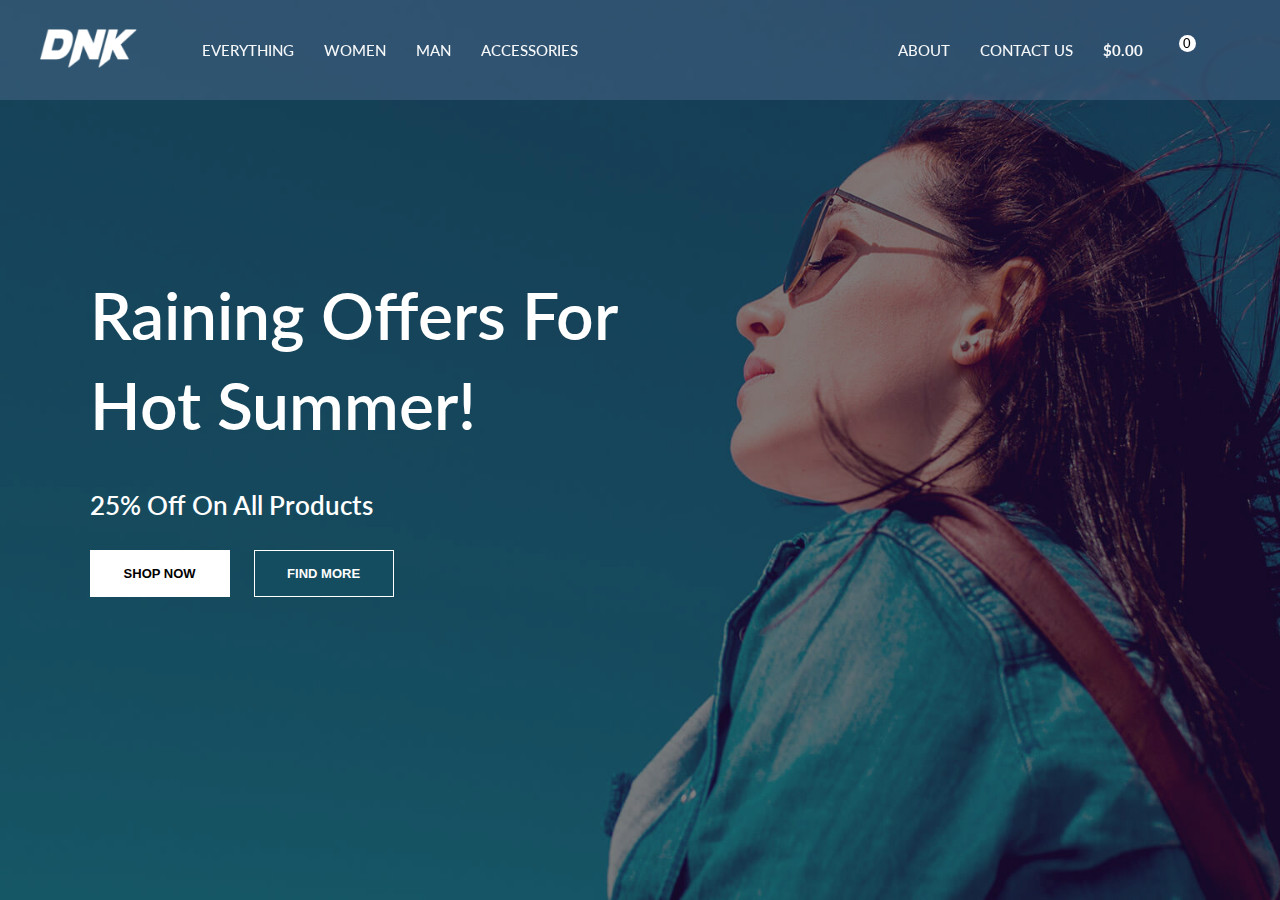
==== index.html @ 8abc7232 "add" ====
<!DOCTYPE html>
<html lang="en">
<head>
    <head>
        <meta charset="UTF-8">
        <meta name="viewport" content="width=device-width, initial-scale=1.0">
        <meta name="description" content="A Few Words About
        Our Team Nam nec tellus a odio tincidunt auctor a ornare odio. Sed non mauris vitae erat consequat auctor eu in elit. Class aptent taciti sociosqu ad litora torquent per conubia nostra.">
        <meta name="keywords" content="menubar, nab-var blur, toggle animation, responsive">
        <meta name="author" content="sumit sarkar">
    
        <!-- font awesome cdn  -->
        <link rel="stylesheet" href="https://cdnjs.cloudflare.com/ajax/libs/font-awesome/6.5.2/css/all.min.css" integrity="sha512-SnH5WK+bZxgPHs44uWIX+LLJAJ9/2PkPKZ5QiAj6Ta86w+fsb2TkcmfRyVX3pBnMFcV7oQPJkl9QevSCWr3W6A==" crossorigin="anonymous" referrerpolicy="no-referrer" />
        <!-- favicon section  -->
        <link rel="shortcut icon" href="https://workmatejob.com/images/avatars/avatar_901168716077495851.jpg" type="image/x-icon">
        <!-- this is Css section  -->
        <link rel="stylesheet" href="style.css">
        <link rel="stylesheet" href="responsive.css">
        <!-- this is google font section  -->
        <link rel="preconnect" href="https://fonts.googleapis.com">
        <link rel="preconnect" href="https://fonts.gstatic.com" crossorigin>
        <link href="https://fonts.googleapis.com/css2?family=Lato:ital,wght@0,100;0,300;0,400;0,700;0,900;1,100;1,300;1,400;1,700;1,900&display=swap" rel="stylesheet">
        
    
        <title>E-commerce website for DNK </title>
    </head>
</head>
<body>
    <!-- ---==============header=================---  -->
     <header>
        <div class="head">
            <div class="logo">
                <a href="#"><img src="image/logo1-free-img-140x47 (2).png" alt=""></a>
            </div>
            <nav>
                <div class="left">
                    <a href="everything.html" >everything</a>
                    <a href="women.html">women</a>
                    <a href="man.html">man</a>
                    <a href="access.html">accessories</a>
                </div>
                <div class="right">
                    <a href="about.html">about</a>
                    <a href="contant.html">contact us</a>
                    <a href="#"><span>$0.00</span></a>
                    <a href="#" class="up"><i class="fa-solid fa-bag-shopping"></i></a>
                    <a href="#"><i class="fa-solid fa-user"></i></a>
                </div>
            </nav>
            <!-- <div class="menu-icon">
                <a href="#" class="menu"><i class="fa-solid fa-bars"></i></a>
                <a href="#" class="cross"><i class="fa-solid fa-xmark"></i></a>
            </div>
            <div class="mobile nav">
                <ul>
                    <li><a href="everything.html">everything</a></li>
                    <li><a href="women.html">women</a></li>
                    <li><a href="man.html">man</a></li>
                    <li><a href="access.html">accessories</a></li>
                    <li><a href="about.html">about</a></li>
                    <li><a href="contant.html">contact us</a></li>
                </ul>
                <div class="user">
                    <a href="#"><i class="fa-solid fa-user"></i></a>
                    <a href="#"><i class="fa-solid fa-bag-shopping"></i></a>
                </div>
            </div> -->
        </div>
        <section>
            <div class="bg-color "></div>
            <div class="content container">
                <h1>Raining Offers For Hot Summer!</h1>
                <h3>25% Off On All Products</h3>
                <div class="buttons">
                    <button><a href="#" id="btn-1">shop now</a></button>
                    <button><a href="everything.html" id="btn-2">find more</a></button>
                </div>
            </div>
        </section>
     </header>
    <!-- ----=======================main====================----  -->
     <main>
        
     </main>

    <!-- ---==================footer=================------  -->
     <footer>

     </footer>
    
</body>
</html>
---- style.css ----
/* -----------========custom css ===========--------  */
*{
    padding: 0;
    margin: 0;
    box-sizing: border-box;
    list-style: none;
    text-decoration: none;
    transition:  ease-in-out;
}
:root{

    /*color */
    ---white-color: #ffffff;
    ---nav-color: #f5f7f9;
    ---black-color: #000000;
    ---header-text-color: #000000a6;
    ---text-color:#333333;

    ---blue:#1e73be;
    ---green:#81D742;
    ---orange: #CE592F;
    ---deep-orange: #AA7627;
    --purple: #CE25E8;
   
    /* font  */
   
    --font-h1: 66px;
    ---font-h2: 42px;
    --font-h3: 26px;
    --font-h4:20px;
    --font-h5: 18px;
    
    --font-a:14px;
    ---font-15: 15px;
    ---font-p: 16px;
    --font-13: 13px;
    --footer-font-nav:22px;
    /* more fontsize  */
    
    
    
}
*:before, 
*:after {
    box-sizing: border-box;
}
img{
    max-width: 100%;
    height: auto;
    
}
a{
    cursor: pointer;
}

html{
    scroll-behavior: smooth;
    width: 100%;
    height: 100%;
}
body{
    font-family: "Lato", sans-serif;
    width: 100%;
    height: auto;
}
/* ------============main css ==============------  */
.container{
    width: 100%;
    padding: 0 7%;
}

/* ----------------header start here---------------------  */
header{
    width: 100%;
    height: auto;
    
}

.head{
    width: 100%;
    background-color: #a8b6e62c;
    margin:  0 auto;
    padding: 1.8rem 2.5rem;
    display: flex;
    align-items: center;
    position: absolute;
    z-index: 1; 
    backdrop-filter: blur(2px);
}
.head .logo img{
    width: 130px;
    height: auto; 
}
nav{
    display: flex;
    justify-content: space-between;
    align-items: center;
    width: 100%;
    margin:  0 auto;
    padding: 0 2rem;
}
nav .left a, 
nav .right a{
    color: var(---nav-color);
    text-transform: uppercase;
    font-size: var(---font-15);
    font-weight: 500;
    margin: 0 13px;
    transition: 0.3s ease;

}
nav a:hover{
    color: #ffffffad;
}
nav .right a span{
    font-weight: 700;
}
nav .right .up::before{
    content: '0';
    position: absolute;
    width: 17px;
    height: 17px;
    top: 35px;
    margin-left: 10px;
    border-radius: 50%;
    padding-left: 4px;
    background-color:#fff;
    color: #000;
    font-size: 13px;
    
}
.bg-color{
    background: url(image/home-new-bg-free-img.jpg) ;
    background-position: center;
    background-repeat: no-repeat;
    background-size: cover;
    background-attachment: fixed;
    position: relative;
    height: 100vh;
    display: flex;
    flex-direction: column;
    justify-content: center;
    
}
.bg-color::after{
    content: '';
    position: absolute;
    width: 100%;
    height: 100%;
    top: 0;
    left: 0;
    background-color: rgba(0,0,0,0.5);
}
.content {
   position: absolute;
   top: 30%;
}
.content h1{
    font-size: var(--font-h1);
    color: #ffff;
    font-weight: 600;
    line-height: 90px;
    width: 600px;
    margin-bottom: 30px;
}
.content h3{
    font-size: var(--font-h3);
    line-height: 50px;
    font-weight: 600;
    color: #fff;
    margin-bottom: 20px;
}
button{
    border: none;
    background-color: transparent;
}

button a{
    cursor: pointer;
    padding: 15px 28px;
    display: inline-block;
    width: 140px;
    color: #000;
    text-transform: uppercase;
    font-size: var(--font-13);
    font-weight: 600;
    outline: none;
    background-color: #154D60;
    border: 1px solid #fff;
    transition: 0.4s;
    
}
#btn-1, #btn-2:hover{
    background-color: #fff;
    color: #000;
    
}
#btn-1:hover{
    background-color: #000;
    color: #fff;
    border: 1px solid  #154D60;
}
#btn-2{
    color: #fff;
    margin-left: 20px;
}
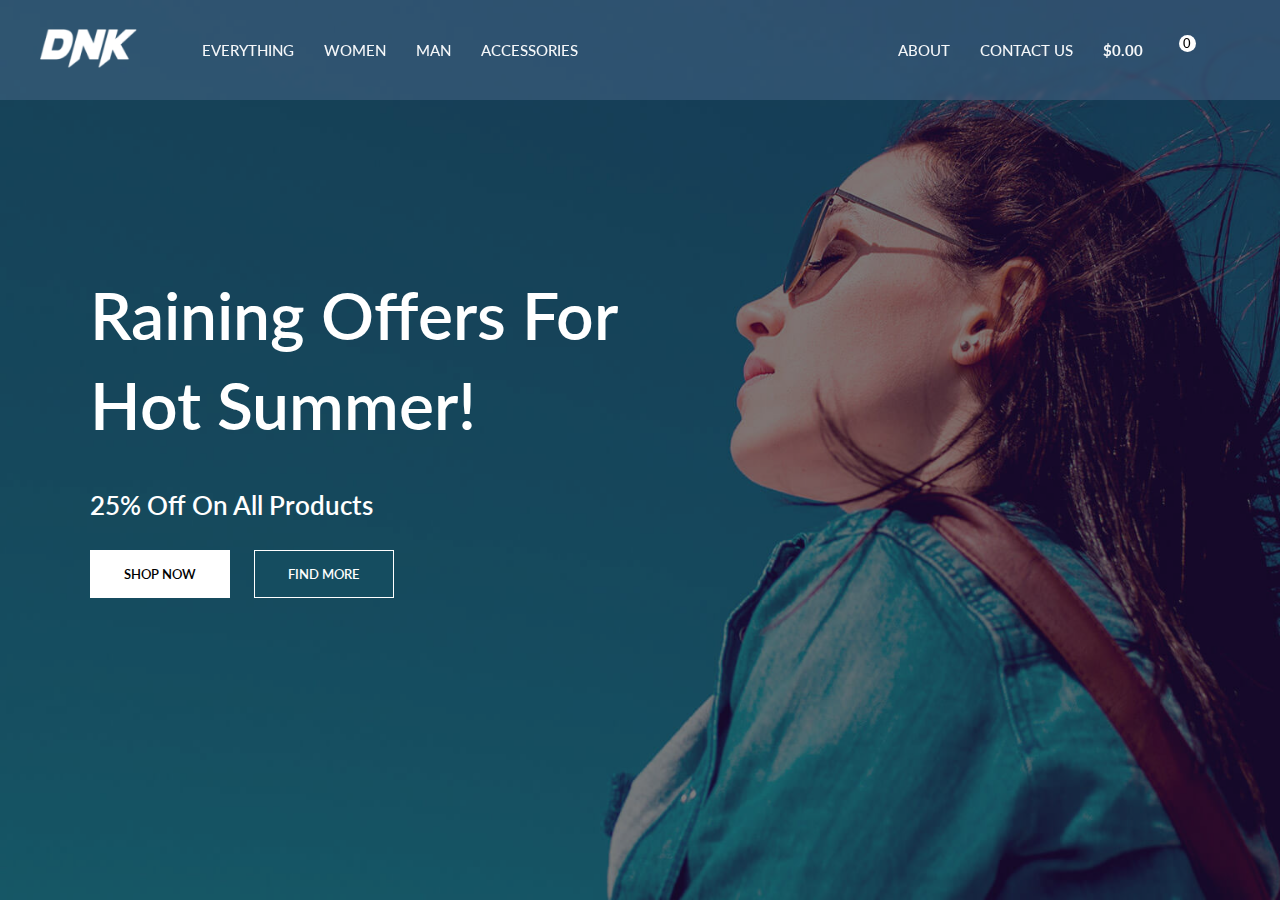
==== commit 194cfc41: "add" ====
--- a/index.html
+++ b/index.html
@@ -47,12 +47,11 @@
                     <a href="#"><i class="fa-solid fa-user"></i></a>
                 </div>
             </nav>
-            <!-- <div class="menu-icon">
-                <a href="#" class="menu"><i class="fa-solid fa-bars"></i></a>
-                <a href="#" class="cross"><i class="fa-solid fa-xmark"></i></a>
-            </div>
-            <div class="mobile nav">
+            
+            <div class="mobile nav" id="nav">
+                <a href="index.html" class="mobile-logo"><img src="image/logo1-free-img-140x47 (2).png" alt=""></a>
                 <ul>
+                    
                     <li><a href="everything.html">everything</a></li>
                     <li><a href="women.html">women</a></li>
                     <li><a href="man.html">man</a></li>
@@ -64,7 +63,12 @@
                     <a href="#"><i class="fa-solid fa-user"></i></a>
                     <a href="#"><i class="fa-solid fa-bag-shopping"></i></a>
                 </div>
-            </div> -->
+            </div>
+            
+        </div>
+        <div class="menu-icon" id="menu-icon">
+                <a href="#" class="open"><i class="fa-solid fa-bars"></i></a>
+                <a href="#" class="close"><i class="fa-solid fa-right-from-bracket"></i></a>
         </div>
         <section>
             <div class="bg-color "></div>
@@ -72,8 +76,8 @@
                 <h1>Raining Offers For Hot Summer!</h1>
                 <h3>25% Off On All Products</h3>
                 <div class="buttons">
-                    <button><a href="#" id="btn-1">shop now</a></button>
-                    <button><a href="everything.html" id="btn-2">find more</a></button>
+                    <a href="everything.html" id="btn-1">shop now</a>
+                    <a href="everything.html" id="btn-2">find more</a>
                 </div>
             </div>
         </section>
@@ -87,6 +91,6 @@
      <footer>
 
      </footer>
-    
+    <script src="script.js"></script>
 </body>
 </html>--- a/style.css
+++ b/style.css
@@ -109,7 +109,7 @@
     transition: 0.3s ease;
 
 }
-nav a:hover{
+nav a:hover, .mobile a:hover{
     color: #ffffffad;
 }
 nav .right a span{
@@ -170,15 +170,13 @@
     color: #fff;
     margin-bottom: 20px;
 }
-button{
-    border: none;
-    background-color: transparent;
-}
-
-button a{
+
+
+.buttons a{
     cursor: pointer;
     padding: 15px 28px;
     display: inline-block;
+    text-align: center;
     width: 140px;
     color: #000;
     text-transform: uppercase;
@@ -205,5 +203,115 @@
     margin-left: 20px;
 }
 
-
-
+.nav{
+    display: none;
+    text-align: center;
+    position: absolute;
+    top: -100vh;
+    left: 0;
+    right: 0;
+    background: linear-gradient(#0c373ff5 97.5%, #ffffffb9 2.5% );
+    backdrop-filter: blur(15px);
+    height: 90vh;
+    width: 100%;
+    border-radius: 0 0 30px 30px;
+}
+
+.mobile a{
+    color: #fff;
+    text-transform: capitalize;
+    font-size: var(--font-h3);
+    font-weight: 600;
+    padding: 10px;
+    margin: 10px 0;
+    display: block;
+    transition: all 0.5s;
+}
+.mobile .mobile-logo{
+    text-align: left;
+    width: 100px;
+    margin-top: 25px;
+
+}
+.menu-icon{
+    display: none;
+    transition: 0.4s;
+}
+.menu-icon i:hover{
+    font-size:19px ;
+}
+.menu-icon i{
+    font-size: 20px;
+    color: #fff;
+    cursor: pointer;
+    background-color: #154D60;
+    padding: 8px;
+    transition: 0.4s;
+    border-radius: 50%;
+    backdrop-filter: blur(5px);
+}
+
+.menu-icon .close{
+    display: none;
+    
+}
+
+.user{
+    display: flex;
+    justify-content: center;
+    gap: 30px;
+    
+   
+}
+.user a{
+    background-color: #aa762762;
+    border-radius: 50%;
+    padding: 10px 15px;
+    transition: 0.6s;
+    border: 1px solid transparent
+}
+
+
+.user a:hover{
+    background-color: #aa7627f3;
+    border: 2px solid #fff
+
+}
+@media (max-width:1080px){
+    nav{
+        display: none;
+    }
+    .nav{
+        display: flex;
+        flex-direction: column;
+        transition: all 0.5s;
+    }
+      li::after{
+        content: '';
+        position: absolute;
+        width: 0;
+        color:#fff;
+        top:10;
+        margin-left: -60px;
+        margin-top: -15px;
+        height: 2px;
+        transition: 0.6s;
+        border-radius: 50%;
+        background-color:  #f7f3edf3;
+    } 
+    li:hover::after{
+        width: 19%;
+    }
+    
+    .menu-icon{
+        display: block;
+        position: fixed;
+        z-index: 1;
+        right: 50px;
+        top: 30px;
+    }
+    
+}
+
+
+
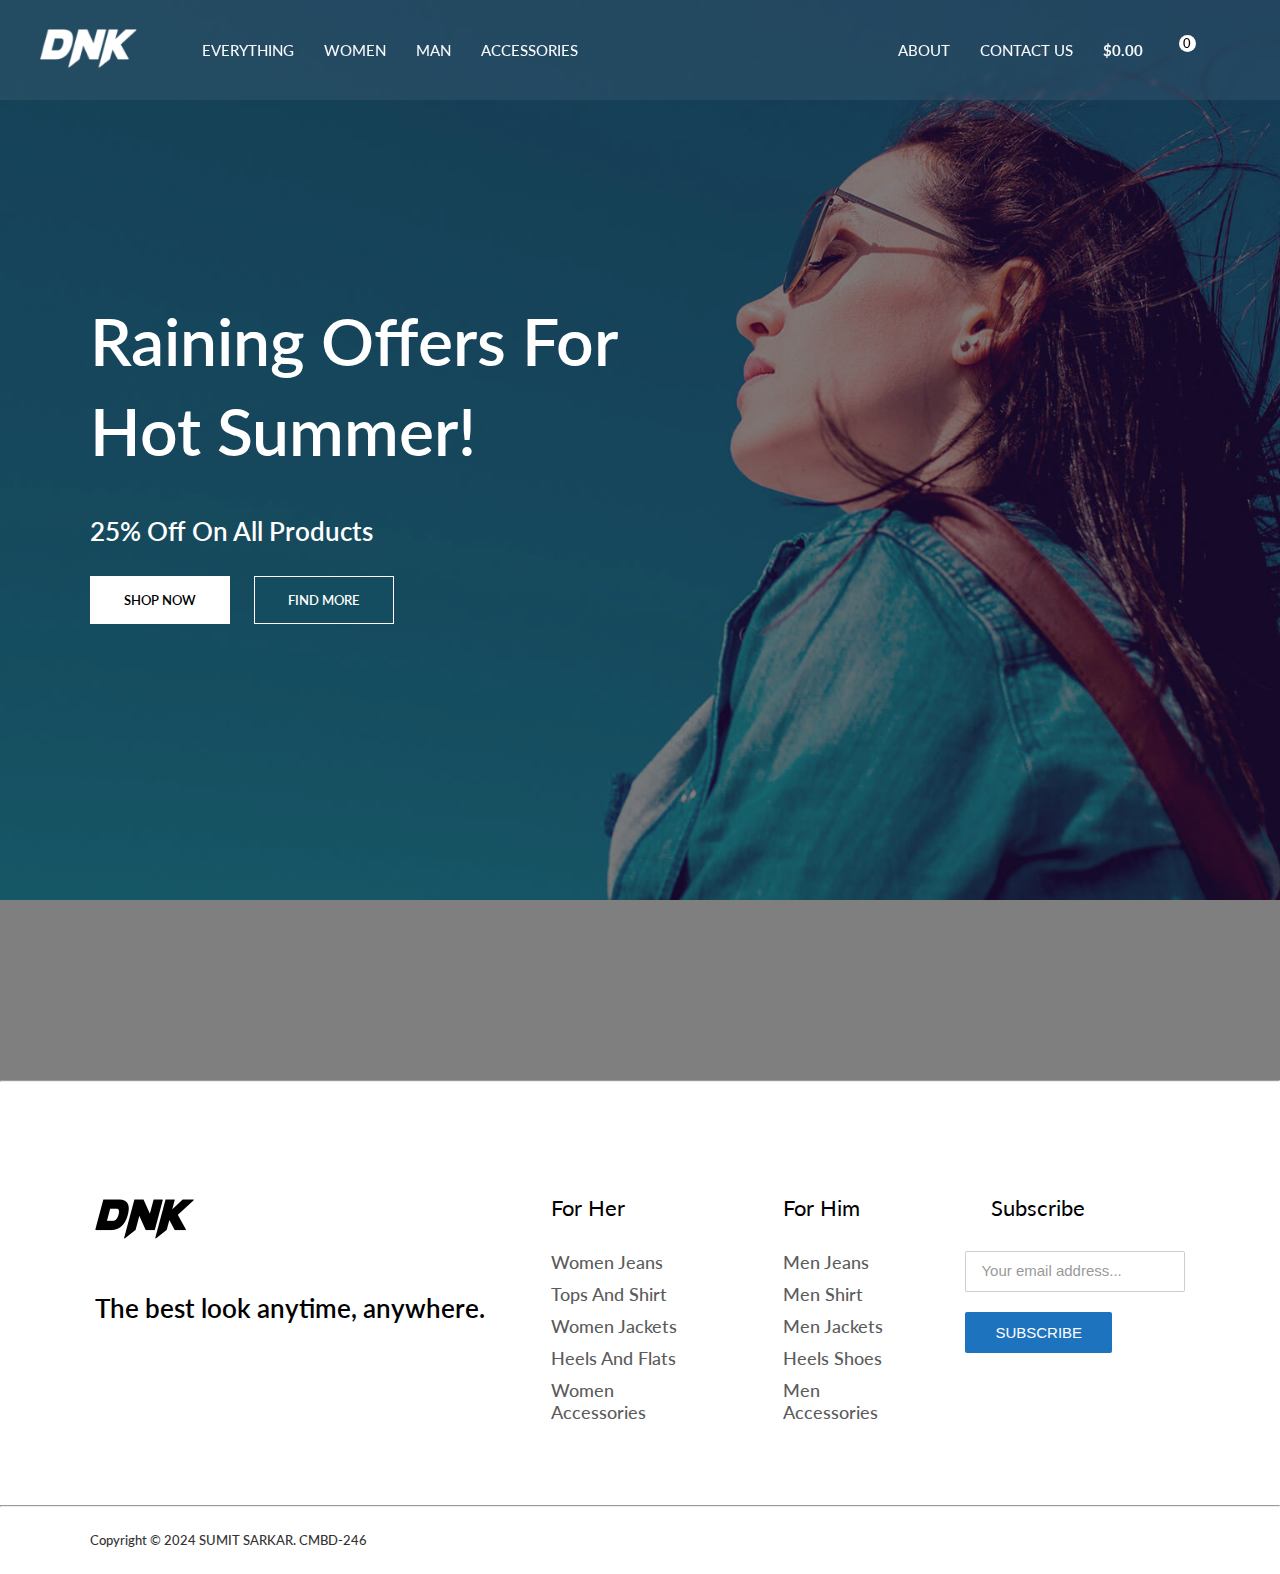
==== commit d33ddb6e: "add" ====
--- a/index.html
+++ b/index.html
@@ -84,11 +84,62 @@
      </header>
     <!-- ----=======================main====================----  -->
      <main>
-        
+        <!-- <a href=""><i class="fa-brands fa-google-play"></i></a> -->
      </main>
 
     <!-- ---==================footer=================------  -->
+     <hr>
      <footer>
+        <div class="footer-container container">
+            <div class="footer-card">
+                <img src="image/logo@2x-free-img-120x40 (5).png" alt="">
+                <h3>The best look anytime, anywhere.</h3>
+            </div>
+            <div class="footer-card">
+                <div class="footer-content-container">
+                    <div class="footer-content">
+                        <p class="font-txt">for her</p>
+                        <div class="footer-link">
+                            <a href="">women jeans</a>
+                            <a href="">tops and shirt</a>
+                            <a href="">women jackets</a>
+                            <a href="">heels and flats</a>
+                            <a href="">women accessories</a>
+                        </div>
+                    </div>
+                    <div class="footer-content">
+                        <p class="font-txt">for him</p>
+                        <div class="footer-link">
+                        <a href="">men jeans</a>
+                        <a href="">men shirt</a>
+                        <a href="">men jackets</a>
+                        <a href="">heels shoes</a>
+                        <a href="">men accessories</a>
+                        </div>
+                    </div>
+                </div>
+            </div>
+            <div class="footer-card">
+                <p class="font-txt">subscribe</p>
+                <div class="footer-input">
+                    
+                    <input type="email"  placeholder="Your email address...">
+                    <button>subscribe</button>
+                </div>
+            </div>
+
+        </div>
+        <hr>
+        <div class="copyright container">
+            <p>Copyright © 2024 SUMIT SARKAR. CMBD-246</p>
+            <div class="social">
+                <a href="www.facebook.com"><i class="fa-brands fa-facebook"></i></a>
+                <a href="www.instagram.com"><i class="fa-brands fa-instagram"></i></a>
+                <a href="www.twitter.com"><i class="fa-brands fa-x-twitter"></i></a>
+                <a href="www.gmail.com"><i class="fa-brands fa-google"></i></a>
+                <a href="www.youtube.com"><i class="fa-brands fa-youtube"></i></a>
+            </div>
+        </div>
 
      </footer>
     <script src="script.js"></script>
--- a/style.css
+++ b/style.css
@@ -66,7 +66,7 @@
 /* ------============main css ==============------  */
 .container{
     width: 100%;
-    padding: 0 7%;
+    padding: 2% 7%;
 }
 
 /* ----------------header start here---------------------  */
@@ -78,7 +78,7 @@
 
 .head{
     width: 100%;
-    background-color: #a8b6e62c;
+    background-color: #aab1c718;
     margin:  0 auto;
     padding: 1.8rem 2.5rem;
     display: flex;
@@ -136,7 +136,7 @@
     background-size: cover;
     background-attachment: fixed;
     position: relative;
-    height: 100vh;
+    height: 120vh;
     display: flex;
     flex-direction: column;
     justify-content: center;
@@ -203,6 +203,7 @@
     margin-left: 20px;
 }
 
+/* ----mobile menu-----  */
 .nav{
     display: none;
     text-align: center;
@@ -210,10 +211,11 @@
     top: -100vh;
     left: 0;
     right: 0;
-    background: linear-gradient(#0c373ff5 97.5%, #ffffffb9 2.5% );
+    background: linear-gradient(#0c373ff5  98.5%, #ffffff41 1.5% );
     backdrop-filter: blur(15px);
-    height: 90vh;
-    width: 100%;
+    height: 98vh;
+    width: 100%;
+    border-bottom: 1px solid rgb(27, 135, 197);
     border-radius: 0 0 30px 30px;
 }
 
@@ -231,6 +233,7 @@
     text-align: left;
     width: 100px;
     margin-top: 25px;
+    margin-left: 40px;
 
 }
 .menu-icon{
@@ -277,41 +280,150 @@
     border: 2px solid #fff
 
 }
-@media (max-width:1080px){
-    nav{
-        display: none;
-    }
-    .nav{
-        display: flex;
-        flex-direction: column;
-        transition: all 0.5s;
-    }
-      li::after{
-        content: '';
-        position: absolute;
-        width: 0;
-        color:#fff;
-        top:10;
-        margin-left: -60px;
-        margin-top: -15px;
-        height: 2px;
-        transition: 0.6s;
-        border-radius: 50%;
-        background-color:  #f7f3edf3;
-    } 
-    li:hover::after{
-        width: 19%;
-    }
-    
-    .menu-icon{
-        display: block;
-        position: fixed;
-        z-index: 1;
-        right: 50px;
-        top: 30px;
-    }
-    
-}
-
-
-
+/* ---==============header ends here ==============-------  */
+/* ---=============== footer start here =============--  */
+footer{
+    width: 100%;
+    height: auto;
+   
+}
+.footer-container{
+    display: flex;
+    justify-content: space-between;
+    align-items: flex-start;
+    width: 100%;
+    margin: 0 auto;
+    
+    gap: 20px;
+    margin: 4% 0;
+    
+}
+.footer-card {
+    max-width: 100%;
+    height: auto;
+    padding: 5px;
+    
+    flex-direction: row;
+    justify-content: flex-start;
+    align-items: start;
+     
+}
+.footer-card img{
+    margin-top: 35px;
+}
+.footer-card h3{
+    font-size: var(--font-h3);
+    margin-top: 50px;
+    font-weight: 600;
+    width: 400px;
+    color: var(---black-color);
+}
+.footer-card .footer-content-container{
+    display: flex;
+    justify-content: space-between;
+   
+    gap: 30px;
+}
+.footer-card .footer-content{
+    display: flex; 
+    flex-direction: column;
+}
+.font-txt{
+    font-size: var(--footer-font-nav);
+    text-transform: capitalize;
+    color: var(---black-color);
+    margin: 30px 26px;
+    text-align: left;
+}
+.footer-content .footer-link{
+    display: flex;
+    flex-direction: column;
+    text-align: left;
+    gap: 10px;
+    margin: 0 26px;
+}
+.footer-link a{
+    cursor: pointer;
+    text-transform: capitalize;
+    font-size: var(--font-h5);
+    font-weight: 500;
+    text-align: left;
+    color: var(---text-color);
+    opacity: 0.8;
+    transition: 0.4s;
+}
+.footer-link a:hover{
+    color: var(---blue);
+    opacity: 1;
+}
+.footer-card .footer-input{
+    display: flex;
+    flex-direction: column;
+    gap: 20px;
+    align-items: flex-start;
+}
+.footer-input input{
+    padding: 12px 15px;
+    width: 220px;
+    outline: none;
+    border: 1px solid #00000031;
+    border-radius: 2px;
+    
+}
+.footer-input input:focus{
+    border-color: #aa762770;
+}
+.footer-input input::placeholder{
+    color: var(---text-color);
+    opacity: 0.5;
+    font-size: var(---font-15);
+}
+button{
+    padding:12px 30px ;
+    text-transform: uppercase;
+    font-size: var(---font-15);
+    font-weight: 500;
+    background-color: #1e73be;
+    color: #fff;
+    cursor: pointer;
+    border: none;
+    outline: none;
+    border-radius: 2px;
+    transition: 0.4s ease;
+}
+button:hover{
+    background-color: #1583e4f5;
+}
+.copyright{
+    display: flex;
+    justify-content: space-between;
+    align-items: center;
+}
+.copyright p{
+    font-size: var(--font-13);
+    font-weight: 500;
+    color: var(---text-color);
+}
+.copyright .social{
+    display: flex;
+    flex-direction: row;
+    gap: 10px;
+}
+.social a{
+    display: block;
+    cursor: pointer;
+    padding: 5px;
+    
+}
+.social a i{
+    color: #000;
+    font-size: 18px;
+    transition: 0.4s;
+}
+.social a i:hover{
+    color: var(---blue);
+}
+
+
+
+
--- a/responsive.css
+++ b/responsive.css
@@ -0,0 +1,35 @@
+@media (max-width:1080px){
+    nav{
+        display: none;
+    }
+    .nav{
+        display: flex;
+        flex-direction: column;
+        transition: all 0.5s;
+    }
+      li::after{
+        content: '';
+        position: absolute;
+        width: 0;
+        color:#fff;
+        top:10;
+        margin-left: -60px;
+        margin-top: -15px;
+        height: 2px;
+        transition: 0.6s;
+        border-radius: 50%;
+        background-color:  #f7f3edf3;
+    } 
+    li:hover::after{
+        width: 19%;
+    }
+    
+    .menu-icon{
+        display: block;
+        position: fixed;
+        z-index: 1;
+        right: 50px;
+        top: 30px;
+    }
+    
+}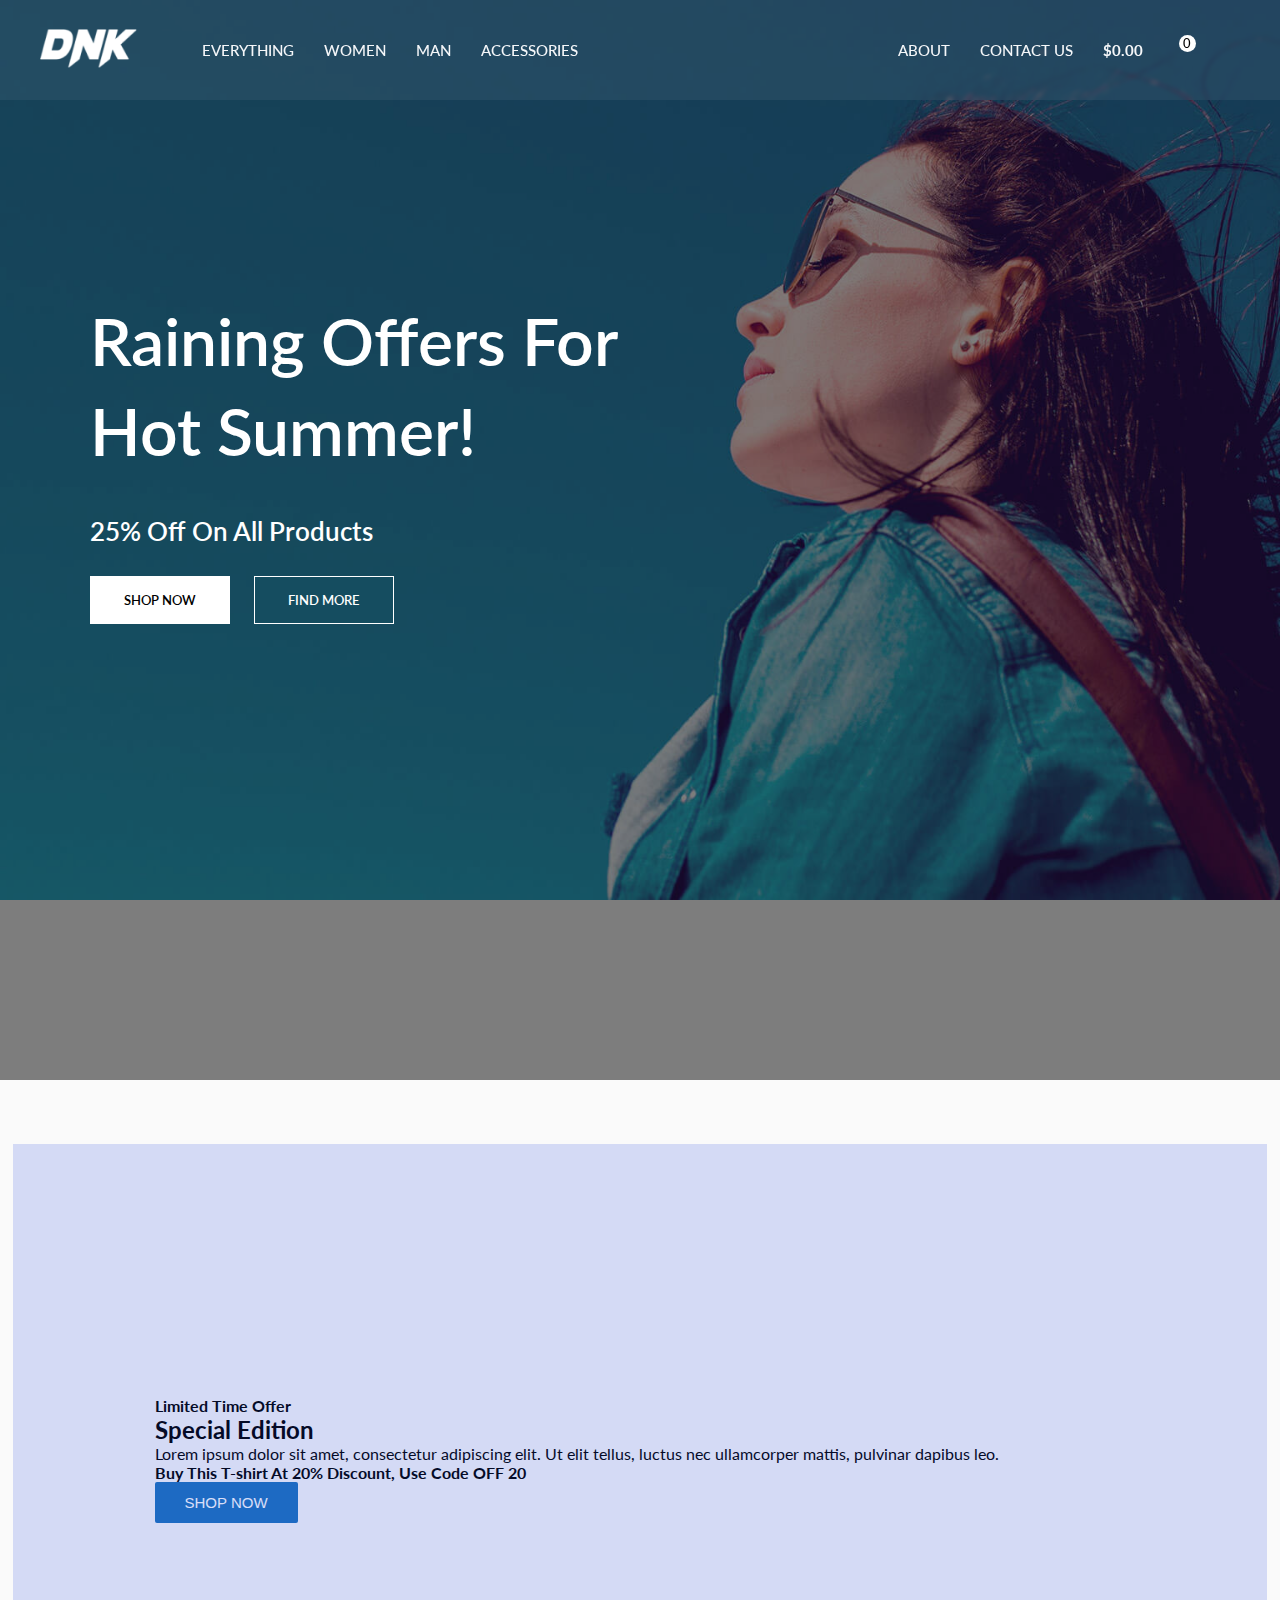
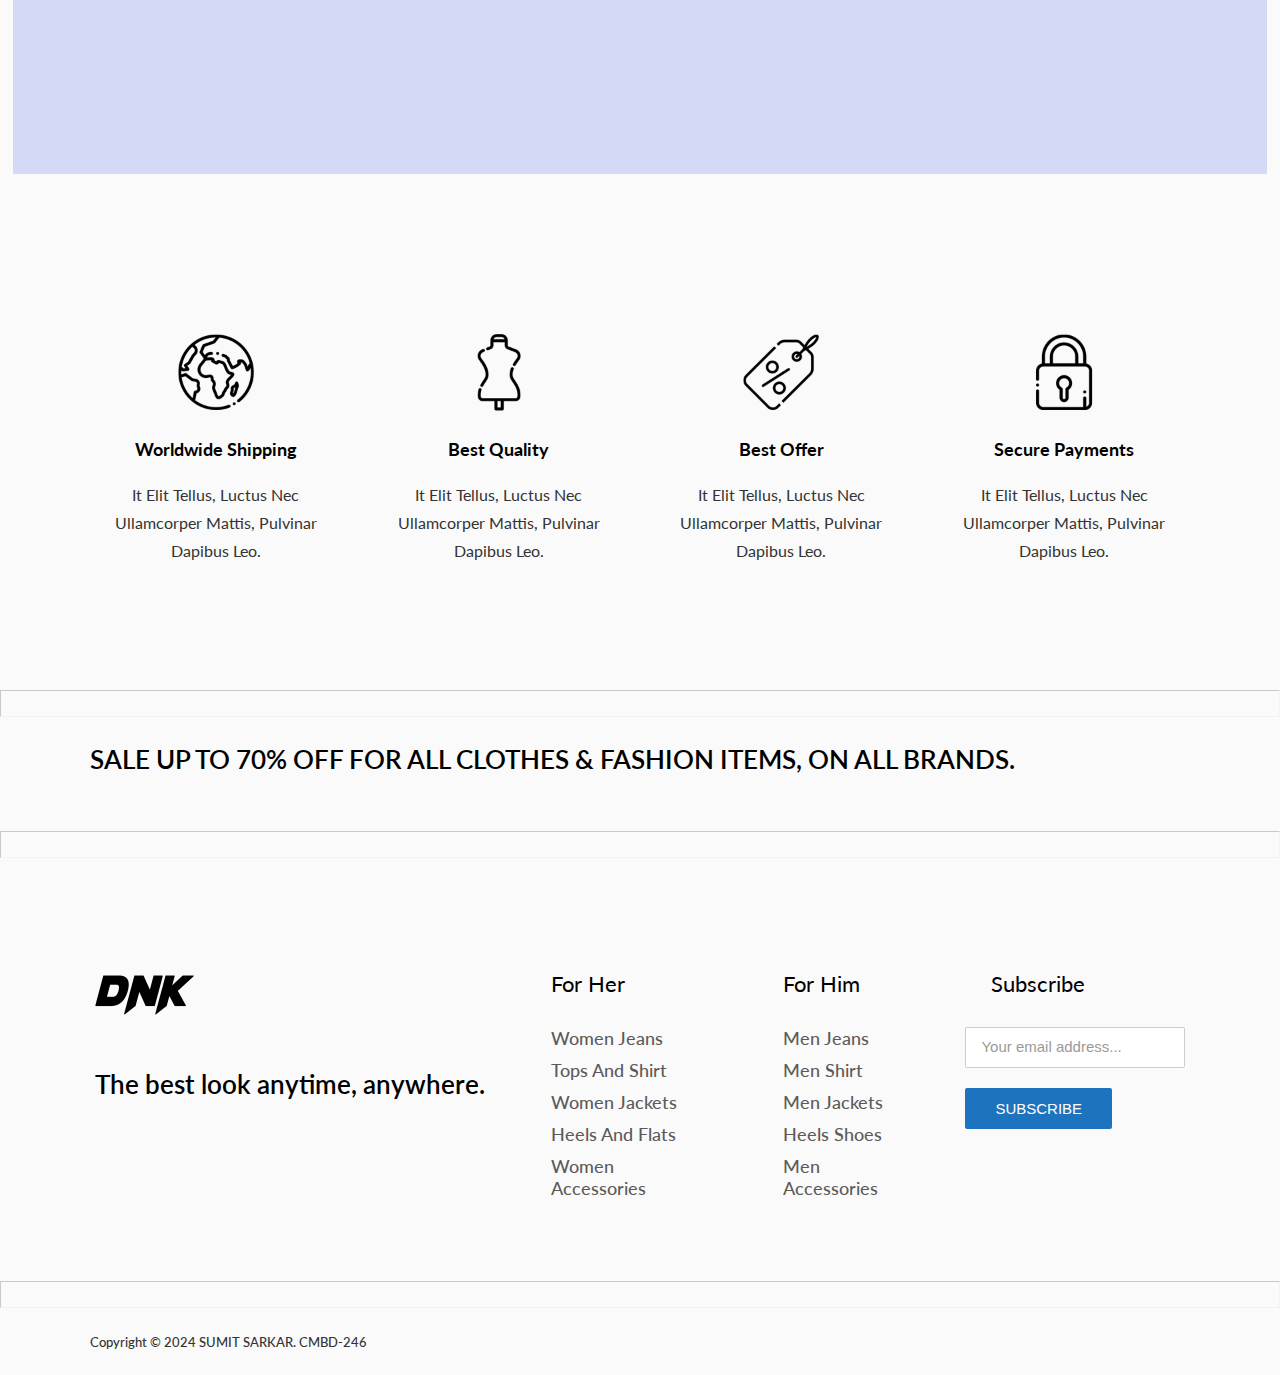
==== commit 7b6e0c9e: "50%" ====
--- a/index.html
+++ b/index.html
@@ -30,7 +30,7 @@
      <header>
         <div class="head">
             <div class="logo">
-                <a href="#"><img src="image/logo1-free-img-140x47 (2).png" alt=""></a>
+                <a href="index.html"><img src="image/logo1-free-img-140x47 (2).png" alt=""></a>
             </div>
             <nav>
                 <div class="left">
@@ -84,7 +84,53 @@
      </header>
     <!-- ----=======================main====================----  -->
      <main>
-        <!-- <a href=""><i class="fa-brands fa-google-play"></i></a> -->
+
+        <!-- ------special section----  -->
+        <section id="special">
+            <div class="special-bg">
+               <div class=" container">
+                <h4>Limited Time Offer</h4>
+                <h2>Special Edition</h2>
+                <p>Lorem ipsum dolor sit amet, consectetur adipiscing elit. Ut elit tellus, luctus nec ullamcorper mattis, pulvinar dapibus leo.</p>
+                <h4>Buy This T-shirt At 20% Discount, Use Code OFF 20</h4>
+                <button>shop now</button>
+               </div>
+
+            </div>
+         </section>
+         
+        <!-- -----connect sction----  -->
+        <section id="connect">
+            <div class="container" id="connect-container">
+                <div class="connect-card">
+                    <img src="image/globe-free-img.png" alt="">
+                    <h5>Worldwide Shipping</h5>
+                    <p>It elit tellus, luctus nec ullamcorper mattis, pulvinar dapibus leo.</p>
+                </div>
+                <div class="connect-card">
+                    <img src="image/quality-free-img (1).png" alt="">
+                    <h5>Best Quality</h5>
+                    <p>It elit tellus, luctus nec ullamcorper mattis, pulvinar dapibus leo.</p>
+                </div>
+                <div class="connect-card">
+                    <img src="image/tag-free-img.png" alt="">
+                    <h5>Best offer</h5>
+                    <p>It elit tellus, luctus nec ullamcorper mattis, pulvinar dapibus leo.</p>
+                </div>
+                <div class="connect-card">
+                    <img src="image/lock-free-img.png" alt="">
+                    <h5>Secure Payments</h5>
+                    <p>It elit tellus, luctus nec ullamcorper mattis, pulvinar dapibus leo.</p>
+                </div>
+
+            </div>
+        </section>
+
+       
+        <hr>
+        <div class=" container">
+            <a href="contant.html" class="tag">SALE UP TO 70% OFF FOR ALL CLOTHES & FASHION ITEMS, ON ALL BRANDS.</a>
+        </div>
      </main>
 
     <!-- ---==================footer=================------  -->
--- a/style.css
+++ b/style.css
@@ -7,6 +7,23 @@
     text-decoration: none;
     transition:  ease-in-out;
 }
+hr{
+    opacity: 0.5;
+    padding: 1% 0;
+}
+.tag{
+    font-size: var(--font-h3);
+    margin-bottom: 30px;
+    display: block;
+    font-weight: 600;
+    color: var(---black-color);
+    transition: 0.4s;
+}
+.tag:hover{
+    color: var(---blue);
+
+}
+
 :root{
 
     /*color */
@@ -62,12 +79,14 @@
     font-family: "Lato", sans-serif;
     width: 100%;
     height: auto;
+    background-color: #fafafa;
 }
 /* ------============main css ==============------  */
 .container{
     width: 100%;
     padding: 2% 7%;
 }
+
 
 /* ----------------header start here---------------------  */
 header{
@@ -129,6 +148,8 @@
     font-size: 13px;
     
 }
+
+/* index background image  */
 .bg-color{
     background: url(image/home-new-bg-free-img.jpg) ;
     background-position: center;
@@ -142,6 +163,8 @@
     justify-content: center;
     
 }
+
+
 .bg-color::after{
     content: '';
     position: absolute;
@@ -151,6 +174,7 @@
     left: 0;
     background-color: rgba(0,0,0,0.5);
 }
+
 .content {
    position: absolute;
    top: 30%;
@@ -170,6 +194,90 @@
     color: #fff;
     margin-bottom: 20px;
 }
+
+#special{
+    padding:5% 1% ;
+    
+}
+.special-bg{
+    background: url(image/banner-03.jpg) ;
+    background-position: center;
+    background-repeat: no-repeat;
+    background-size: cover;
+    background-attachment: fixed;
+    position: relative;
+    height: 70vh;
+    display: flex;
+    flex-direction: column;
+    justify-content: center;
+    padding: 5%;
+    border-radius: 5px;
+
+}
+.special-bg::after{
+    content: '';
+    position: absolute;
+    width: 100%;
+    height: 100%;
+    top: 0;
+    left: 0;
+    background-color: rgba(28, 64, 223, 0.171);
+}
+/* --- contact background image  */
+.contactbg{
+    background: url(image/banner-06.jpg) ;
+    background-position: center;
+    background-repeat: no-repeat;
+    background-size: cover;
+    background-attachment: fixed;
+    position: relative;
+    height: 70vh;
+    display: flex;
+    flex-direction: column;
+    justify-content: center;
+    
+
+}
+.contactbg::after, 
+.aboutbg::after{
+    content: '';
+    position: absolute;
+    width: 100%;
+    height: 100%;
+    top: 0;
+    left: 0;
+    background: linear-gradient(to bottom, rgba(0, 0, 255, 0.329), rgba(78, 5, 5, 0.26));
+    
+}
+.contactbg-content, 
+.aboutbg-content {
+    position: absolute;
+   top: 30%;
+   margin: 0 auto;
+}
+.contactbg-content h1, .aboutbg-content h1{
+    text-align: center;
+    font-size: var(--font-h1);
+    color: #fff;
+    font-weight: 600;
+    text-transform: capitalize;
+}
+/* ---- about background image---  */
+.aboutbg{
+    background: url(image/banner-04.jpg) ;
+    background-position: center;
+    background-repeat: no-repeat;
+    background-size: cover;
+    background-attachment: fixed;
+    position: relative;
+    height: 95vh;
+    display: flex;
+    flex-direction: column;
+    justify-content: center;
+
+}
+
+
 
 
 .buttons a{
@@ -378,7 +486,7 @@
     opacity: 0.5;
     font-size: var(---font-15);
 }
-button{
+button, .btn{
     padding:12px 30px ;
     text-transform: uppercase;
     font-size: var(---font-15);
@@ -390,8 +498,9 @@
     outline: none;
     border-radius: 2px;
     transition: 0.4s ease;
-}
-button:hover{
+    display: block;
+}
+button:hover, .btn:hover{
     background-color: #1583e4f5;
 }
 .copyright{
@@ -424,6 +533,348 @@
     color: var(---blue);
 }
 
-
-
-
+/* =========================== contact folder start here ===========================  */
+/* section queries  */
+#queries{
+    padding: 3% 0% ;
+    width: 100%;
+    margin: 0 auto;
+}
+.queries-body{
+    text-align: center;
+
+}
+.queries-body h5{
+    font-size: var(--font-h5);
+    font-weight: 600;
+    line-height: 45px;
+    color: var(---black-color);
+}
+.queries-body h2{
+    font-size: var(---font-h2);
+    font-weight: 600;
+    color: var(---black-color);
+    margin-bottom: 80px;
+}
+.queries-body h2::before{
+    content: '';
+    position: absolute;
+    width: 60px;
+    height: 2px;
+    border-radius: 50%;
+    background-color: #000;
+    margin-top: 60px;
+    margin-left: 150px;
+
+}
+.queries-container{
+    display: grid;
+    grid-template-columns: repeat(4, 1fr);
+    gap: 10px;
+    padding: 2% 0;
+}
+.queries-container .queries-card{
+    
+    padding: 20px 30px;
+    transition: 0.4s;
+    box-shadow: rgba(100, 100, 111, 0.2) 0px 7px 29px 0px;
+    border-radius: 5px;
+}
+.queries-container .queries-card:hover{
+    box-shadow: rgba(0, 0, 0, 0.16) 0px 10px 36px 0px, rgba(0, 0, 0, 0.06) 0px 0px 0px 1px;
+
+}
+.queries-card h3{
+    font-size: var(--font-h3);
+    text-transform: capitalize;
+    font-weight: 600;
+    line-height: 60px;
+}
+.queries-card p{
+    font-size: var(---font-p);
+    color: var(---text-color);
+    word-spacing: 2px;
+    line-height: 28px;
+    font-weight: 400;
+    margin-bottom: 10px;
+}
+.queries-card h5{
+    font-size: var(--font-h5);
+    font-weight: 800;
+    color: var(---blue);
+}
+/* section form box  */
+#form-container{
+    display: flex;
+    justify-content: space-between;
+    align-items: center;
+    margin: 3% 0 7%;
+    gap: 20px;
+   
+}
+.formbox-card{
+    width: 100%;
+    background-color:#fff8f8;
+    padding: 20px;
+}
+.formbox-card h6{
+    font-size: var(---font-15);
+    font-weight: 600;
+    color: var(---black-color);
+    line-height: 50px;
+}
+.formbox-card h2{
+    font-size: var(---font-h2);
+    font-weight: 700;
+    color: var(---black-color);
+    line-height: 50px;
+    margin-bottom: 35px; 
+}
+.formbox-card p{
+    font-size: var(---font-p);
+    font-weight: 400;
+    line-height: 25px;
+    text-align: left;
+    width: 95%;
+}
+#form{
+    display: flex;
+    flex-direction: column;
+    min-width: 90%;
+    margin:  0 auto;
+    gap: 15px;
+}
+#form input, textarea{
+    padding: 15px;
+    outline: none;
+    resize: none;
+    
+}
+#form input:focus, textarea:focus{
+    border-color: rgba(129, 108, 108, 0.308);
+}
+#form input::placeholder, textarea::placeholder{
+    text-transform: capitalize;
+    font-size: var(--font-h5);
+
+}
+/* =========================== about us folder start here ===========================  */
+#about-hero{
+    padding: 1% 0 5%;
+    width: 100%;
+    margin: 0 auto;
+}
+#about-hero-container{
+    display: flex;
+    flex-direction: row;
+    justify-content: space-between;
+    align-items: center;
+    gap: 20px;  
+}
+#about-hero-container img{
+    width: 50%;
+}
+#about-hero-container .about-hero-content{
+    width: 50%;
+    margin-right: 50px;
+}
+.about-hero-content h2::before{
+    content: '';
+    position: absolute;
+    width: 80px;
+    height: 4px;
+    border-radius: 5%;
+    background-color: var(---blue);
+    margin-top: -30px;
+    margin-left: 0px;
+}
+.about-hero-content h2{
+    font-size: var(---font-h2);
+    font-weight: 600;
+    color: var(---black-color);
+    line-height: 35px;
+    margin: 8% 0;
+
+}
+.about-hero-content p{
+    font-size: var(---font-p);
+    color: var(---header-text-color);
+    font-weight: 400;
+    line-height: 28px;
+}
+/* ----- team section----  */
+#team{
+    padding: 2% 0;
+    width: 100%;
+    margin: auto;
+}
+#team-container{
+    text-align: center;
+    max-width: 750px;
+    margin: 0 auto;
+    padding: 5% 0;
+}
+#team-container .h4{
+    font-size: var(--font-h4);
+    font-weight: 500;
+    color: var(---black-color);
+    line-height: 30px;
+    margin-bottom: 20px;
+}
+#team-container .h4::before{
+    content: '';
+    position: absolute;
+    width: 70px;
+    height: 4px;
+    border-radius: 50px;
+    background-color: var(---blue);
+    margin-top: -30px;
+    margin-left: 50px;
+}
+#team-container h2{
+    font-size: var(---font-h2);
+    font-weight: 600;
+    line-height: 35px;
+    margin-bottom: 30px;
+    color: var(---black-color);
+}
+#team-container p{
+    font-size: var(---font-p);
+    font-weight: 400;
+    color: var(---header-text-color);
+    line-height: 30px;
+    margin-bottom: 35px;
+}
+#team-container .client-container{
+    display: grid;
+    grid-template-columns: repeat(3, 1fr);
+    gap: 15px;
+    padding: 5% 0 0 0;
+}
+.client-container .client-card{
+    background-color: rgba(199, 180, 180, 0.137);
+    padding: 15px 5px;
+    border-radius: 5px;
+    box-shadow: rgba(0, 0, 0, 0.16) 0px 1px 4px;
+}
+.client-card img{
+    width:100px ;
+    height:100px ;
+}
+.client-card h4{
+    font-size: var(--font-h4);
+    font-weight: 600;
+    color: var(---black-color);
+    line-height: 25px ;
+    margin-top: 20px;
+}
+.client-card p{
+    font-size: var(---font-p);
+    color: var(---text-color);
+    font-weight: 400;
+    margin-top: 15px;
+}
+/* -------- follow section -------  */
+#follow{
+    background: url(image/banner-05.jpg) ;
+    background-position: center;
+    background-repeat: no-repeat;
+    background-size: cover;
+    background-attachment: fixed;
+    position: relative;
+    height: 75vh;
+    display: flex;
+    flex-direction: column;
+    justify-content: center;
+    
+}
+/* #follow::after{
+    content: '';
+    position: absolute;
+    width: 100%;
+    height: 100%;
+    top: 0;
+    left: 0;
+    background-color: rgba(0,0,0,0.5);
+} */
+#follow .follow-content{
+    background-color: rgb(245, 244, 244);
+    width: 350px;
+    height: 60vh;
+    margin: 0 auto;
+    text-align: center;
+    align-items: center;
+    justify-content: center;
+    display: flex;
+    flex-direction: column;
+}
+.follow-content h2{
+    font-size: var(---font-h2);
+    text-transform: capitalize;
+    font-weight: 600;
+    color: var(---black-color);
+    line-height: 25px;
+    margin-bottom: 40px;
+}
+.follow-content h2::before{
+    content: '';
+    position: absolute;
+    width: 70px;
+    height: 4px;
+    border-radius: 50px;
+    background-color: var(---blue);
+    margin-top: -30px;
+    margin-left: 50px;
+}
+.follow-social{
+    display: flex;
+    justify-content: space-between;
+    align-items: center;
+    gap: 30px;
+    margin-top: 30px;
+}
+.follow-social a{
+    display: block;
+    
+}
+.follow-social a i{
+    color:#000;
+    font-size: var(--footer-font-nav);
+}
+/* -------- connect section------  */
+#connect{
+    padding: 3% 0 4%;
+    width: 100%;
+    margin: 0 auto;
+    text-align: center;
+}
+#connect-container{
+    display: grid;
+    grid-template-columns: repeat(4, 1fr);
+    align-items: center;
+    gap: 30px;
+}
+#connect-container .connect-card{
+    padding: 30px 5px;
+}
+.connect-card img{
+    width: 80px;
+    height: 80px;
+    margin-bottom: 20px;
+}
+.connect-card h5{
+    text-transform: capitalize;
+    font-size: var(--font-h5);
+    color: var(---black-color);
+    line-height: 28px;
+    margin-bottom: 18px;
+}
+.connect-card p{
+    text-transform: capitalize;
+    font-size: var(---font-p);
+    font-weight: 400;
+    color: var(---text-color);
+    line-height: 28px;
+    margin-bottom: 18px;
+}
+
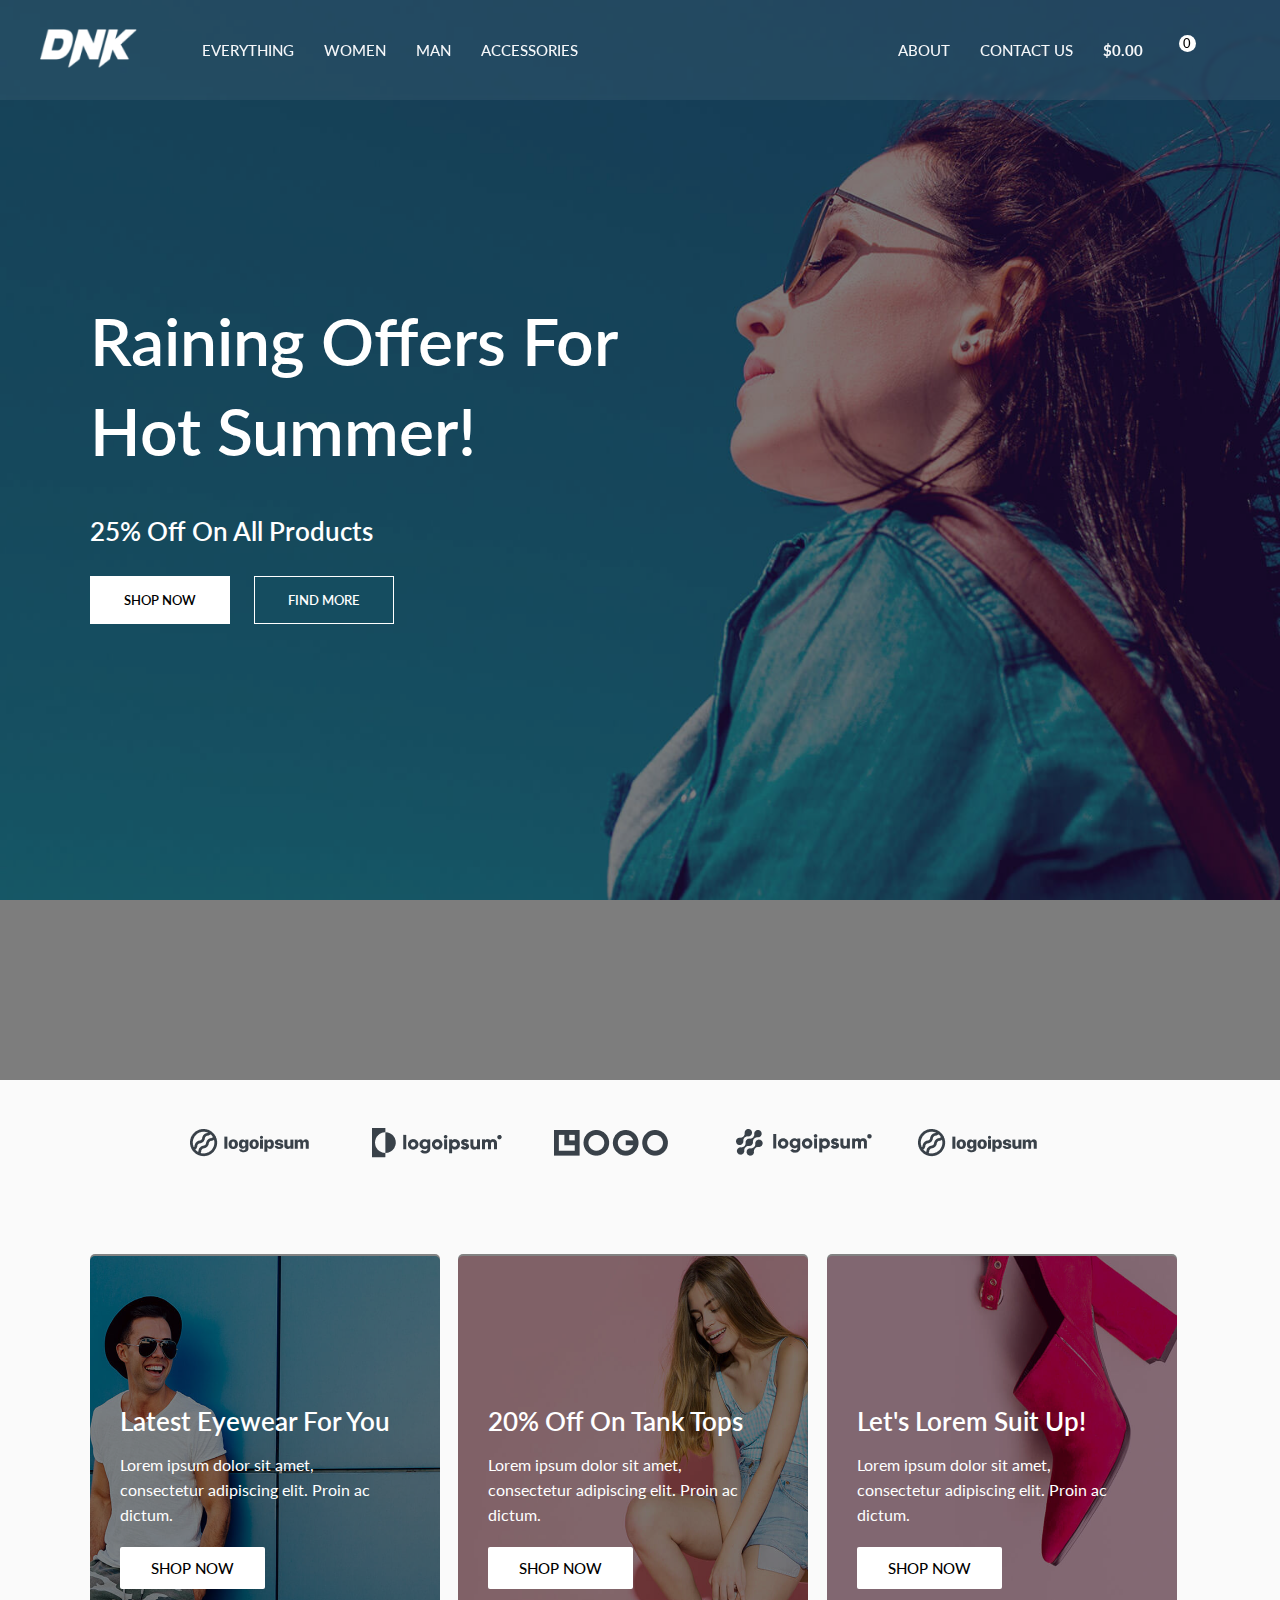
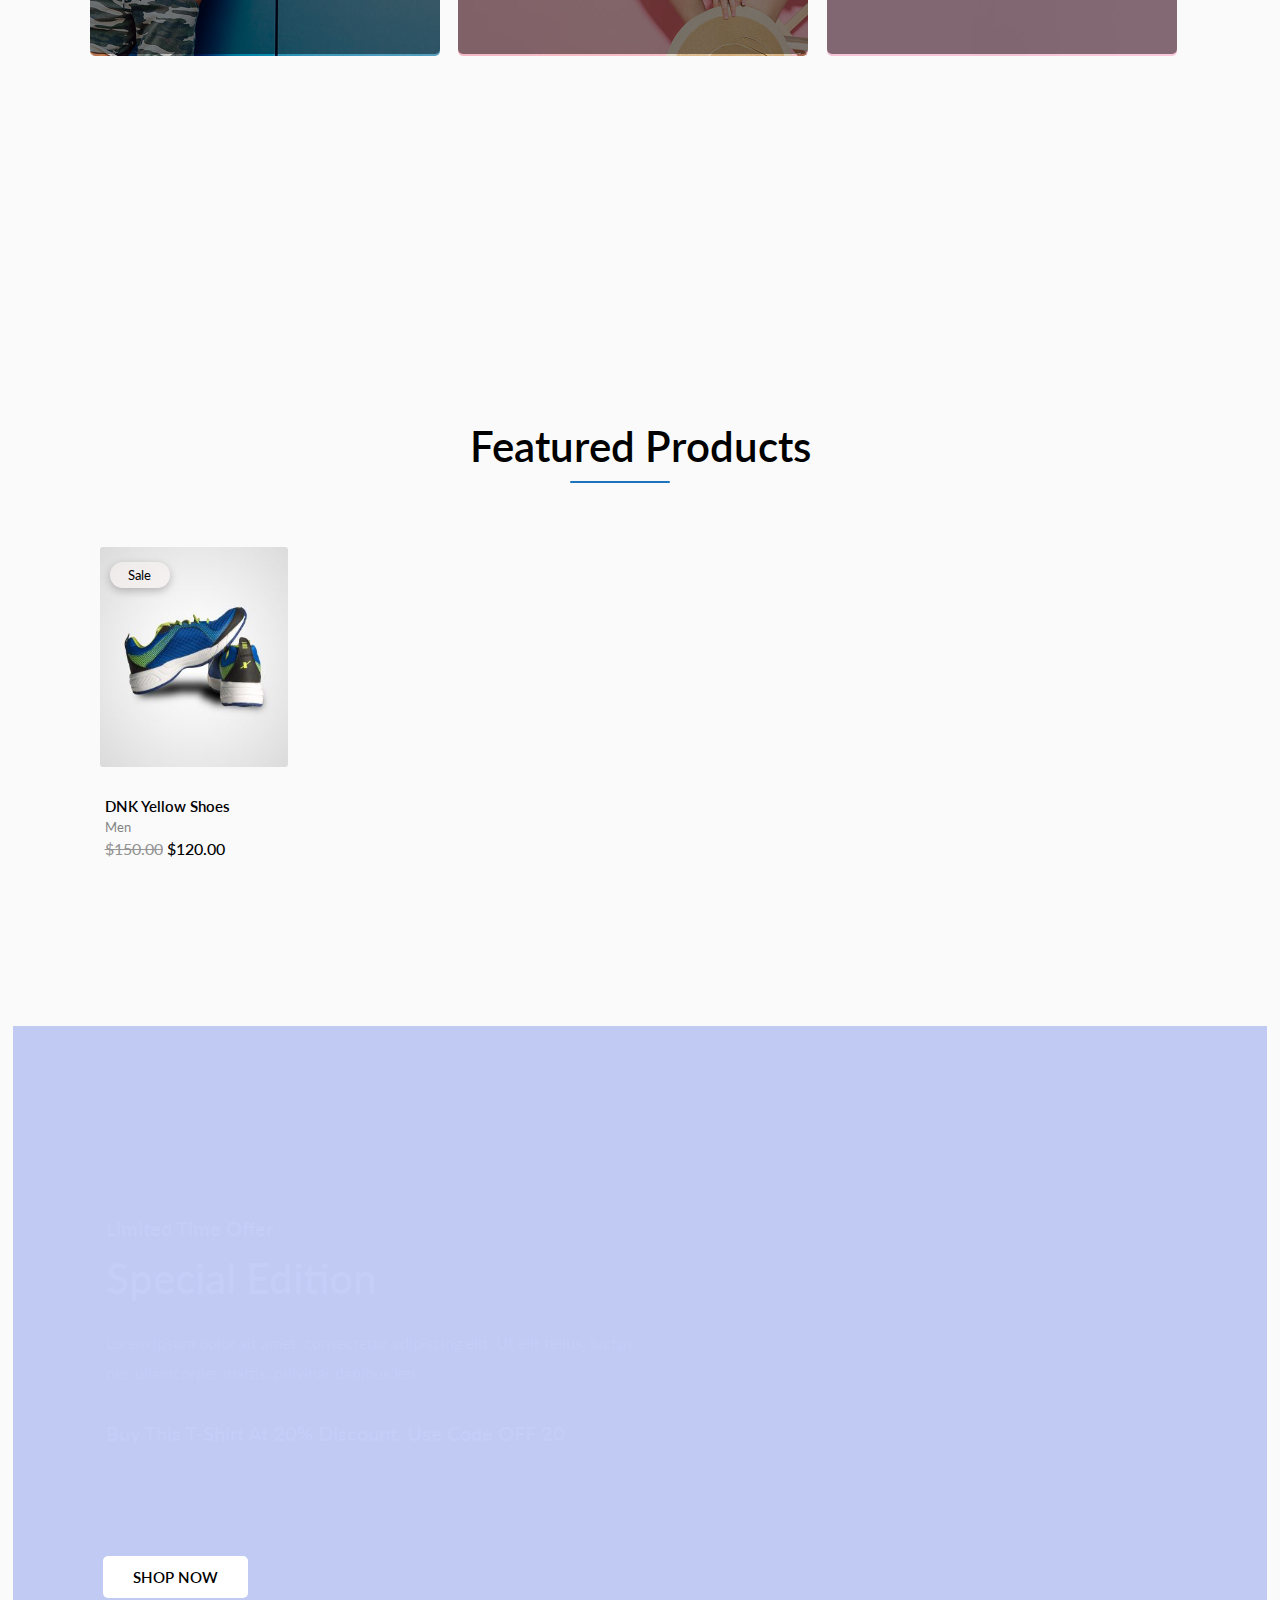
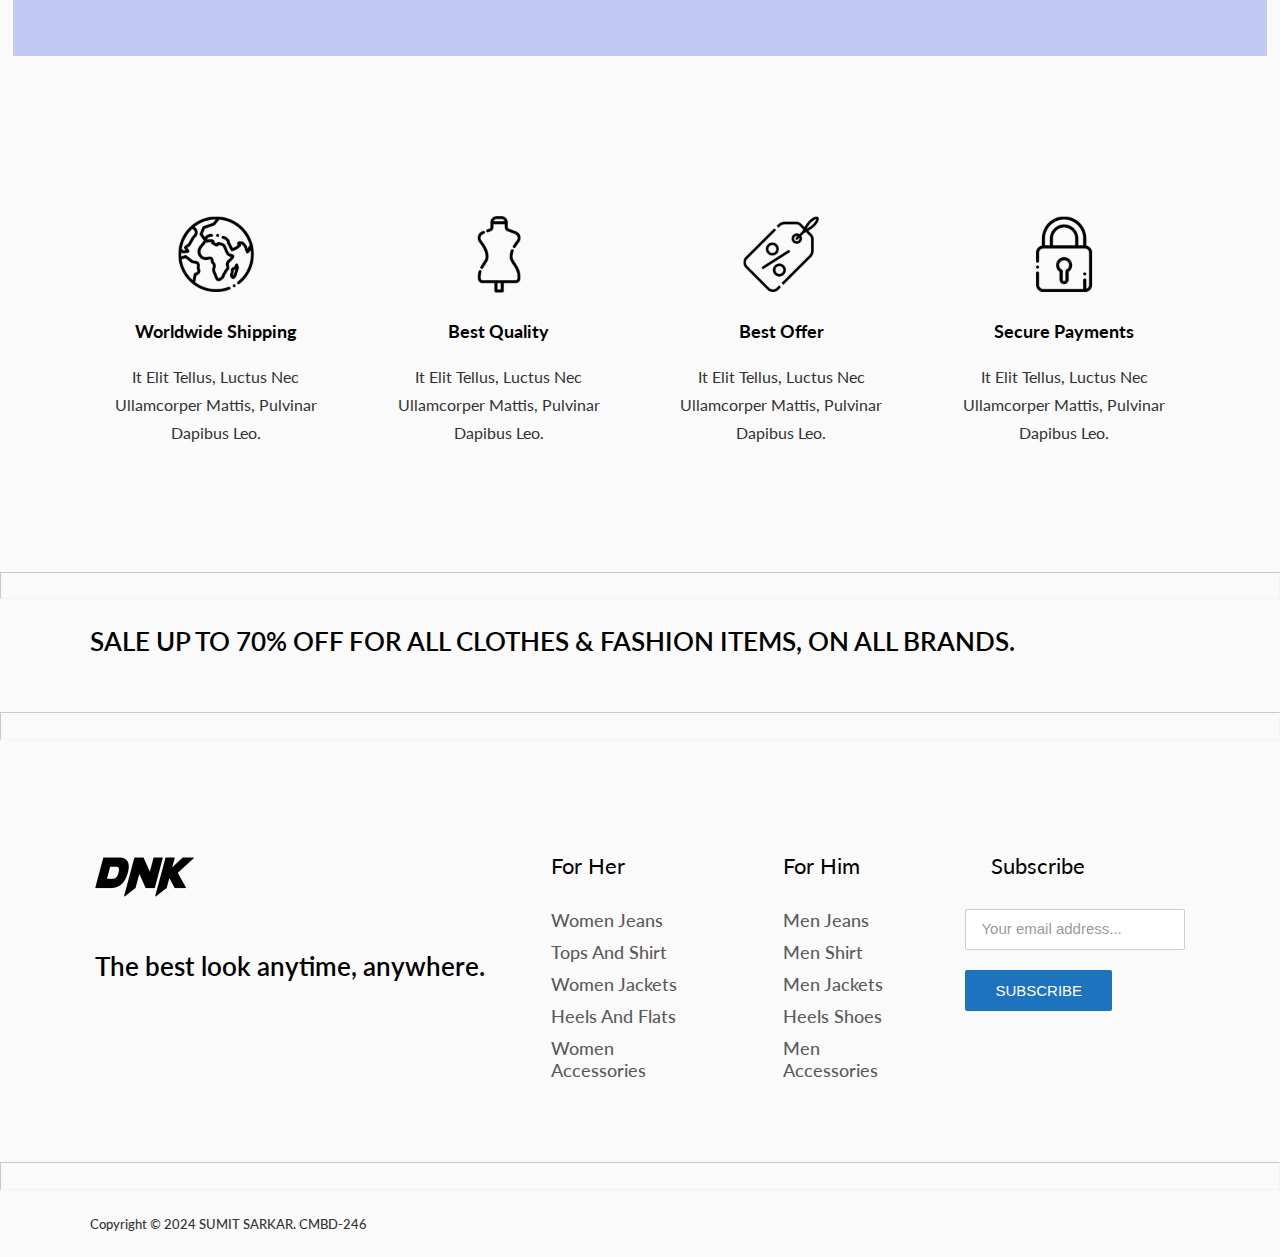
==== commit 7556e73f: "added" ====
--- a/index.html
+++ b/index.html
@@ -42,9 +42,9 @@
                 <div class="right">
                     <a href="about.html">about</a>
                     <a href="contant.html">contact us</a>
-                    <a href="#"><span>$0.00</span></a>
-                    <a href="#" class="up"><i class="fa-solid fa-bag-shopping"></i></a>
-                    <a href="#"><i class="fa-solid fa-user"></i></a>
+                    <a href="#" title="Your balance"><span>$0.00</span></a>
+                    <a href="#" class="up" title="cart"><i class="fa-solid fa-bag-shopping"></i></a>
+                    <a href="#" title="log In"><i class="fa-solid fa-user"></i></a>
                 </div>
             </nav>
             
@@ -84,19 +84,90 @@
      </header>
     <!-- ----=======================main====================----  -->
      <main>
+        <div class="container">
+            <div class="logo-img">
+                <img src="image/client-logo-1.png" alt="">
+                <img src="image/client-logo-2.png" alt="">
+                <img src="image/client-logo-3.png" alt="">
+                <img src="image/client-logo-4.png" alt="">
+                <img src="image/client-logo-5.png" alt="">
+            </div>
+        </div>
+        <!-- -------image-card section-----  -->
+        <section id="images">
+            <div class="container" id="image-container">
+                <div class="image-card">
+                    <img src="image/men-fashion-free-img.jpg" alt="">
+                    <div class="image-content">
+                        <h3>Latest Eyewear For You</h3>
+                        <p>Lorem ipsum dolor sit amet, consectetur adipiscing elit. Proin ac dictum.</p>
+                        <a href="#" class="btn">shop now</a>
+                    </div>
+                </div>
+                <div class="image-card">
+                    <img src="image/women-fashion-free-img.jpg" alt="">
+                    <div class="image-content">
+                        <h3>20% Off On Tank Tops</h3>
+                        <p>Lorem ipsum dolor sit amet, consectetur adipiscing elit. Proin ac dictum.</p>
+                        <a href="#" class="btn">shop now</a>
+                    </div>
+                </div>
+                <div class="image-card">
+                    <img src="image/footwear-free-img.jpg" alt="">
+                    <div class="image-content">
+                        <h3>Let's Lorem Suit Up!</h3>
+                        <p>Lorem ipsum dolor sit amet, consectetur adipiscing elit. Proin ac dictum.</p>
+                        <a href="#" class="btn">shop now</a>
+                    </div>
+                </div>
+                
+                
+            </div>
+
+        </section>
+
+        <!-- ---product section-----  -->
+         <section id="product">
+            <h2>Featured Products</h2>
+            <div class="container" id="product-container">
+                <div class="product-card">
+                    <img src="image/sports-shoe1-300x300.jpg" alt="">
+                    <a href="#" class="pop-btn">Sale</a>
+                    <div class="product-content">
+                        <a href="#" class="info">DNK Yellow Shoes</a>
+                        <p class="info-text">men</p>
+                        <p class="price"><span>$150.00</span> $120.00</p>
+                        <div class="star">
+                            <i class="fa-regular fa-star"></i>
+                            <i class="fa-regular fa-star"></i>
+                            <i class="fa-regular fa-star"></i>
+                            <i class="fa-regular fa-star"></i>
+                            <i class="fa-regular fa-star"></i>
+                        </div>
+                        
+                    </div>
+                </div>
+                
+                
+
+            </div>
+
+         </section>
 
         <!-- ------special section----  -->
         <section id="special">
             <div class="special-bg">
-               <div class=" container">
+               <div class=" special-container">
                 <h4>Limited Time Offer</h4>
                 <h2>Special Edition</h2>
                 <p>Lorem ipsum dolor sit amet, consectetur adipiscing elit. Ut elit tellus, luctus nec ullamcorper mattis, pulvinar dapibus leo.</p>
                 <h4>Buy This T-shirt At 20% Discount, Use Code OFF 20</h4>
-                <button>shop now</button>
+                
                </div>
-
-            </div>
+               
+
+            </div>
+            <a href="#" class="btn">shop now</a>
          </section>
          
         <!-- -----connect sction----  -->
--- a/style.css
+++ b/style.css
@@ -195,6 +195,291 @@
     margin-bottom: 20px;
 }
 
+.buttons a{
+    cursor: pointer;
+    padding: 15px 28px;
+    display: inline-block;
+    text-align: center;
+    width: 140px;
+    color: #000;
+    text-transform: uppercase;
+    font-size: var(--font-13);
+    font-weight: 600;
+    outline: none;
+    background-color: #154D60;
+    border: 1px solid #fff;
+    transition: 0.4s;
+    
+}
+#btn-1, #btn-2:hover, .image-content .btn{
+    background-color: #fff;
+    color: #000;
+    
+}
+#btn-1:hover, #special .btn:hover{
+    background-color: #000;
+    color: #fff;
+    border: 1px solid  #154D60;
+}
+#btn-2{
+    color: #fff;
+    margin-left: 20px;
+}
+
+/* ----mobile menu-----  */
+.nav{
+    display: none;
+    text-align: center;
+    position: absolute;
+    top: -100vh;
+    left: 0;
+    right: 0;
+    background: linear-gradient(#0c373ff5  98.5%, #ffffff41 1.5% );
+    backdrop-filter: blur(15px);
+    height: 98vh;
+    width: 100%;
+    border-bottom: 1px solid rgb(27, 135, 197);
+    border-radius: 0 0 30px 30px;
+}
+
+.mobile a{
+    color: #fff;
+    text-transform: capitalize;
+    font-size: var(--font-h3);
+    font-weight: 600;
+    padding: 10px;
+    margin: 10px 0;
+    display: block;
+    transition: all 0.5s;
+}
+.mobile .mobile-logo{
+    text-align: left;
+    width: 100px;
+    margin-top: 25px;
+    margin-left: 40px;
+
+}
+.menu-icon{
+    display: none;
+    transition: 0.4s;
+}
+.menu-icon i:hover{
+    font-size:19px ;
+}
+.menu-icon i{
+    font-size: 20px;
+    color: #fff;
+    cursor: pointer;
+    background-color: #154D60;
+    padding: 8px;
+    transition: 0.4s;
+    border-radius: 50%;
+    backdrop-filter: blur(5px);
+}
+
+.menu-icon .close{
+    display: none;
+    
+}
+
+.user{
+    display: flex;
+    justify-content: center;
+    gap: 30px;
+    
+   
+}
+.user a{
+    background-color: #aa762762;
+    border-radius: 50%;
+    padding: 10px 15px;
+    transition: 0.6s;
+    border: 1px solid transparent
+}
+
+
+.user a:hover{
+    background-color: #aa7627f3;
+    border: 2px solid #fff
+
+}
+/* ---==============header ends here ==============-------  */
+
+/* ----=================main start here====================-------  */
+.logo-img{
+    text-align: center;
+    display: grid;
+    grid-template-columns: repeat(5, 1fr);
+    align-items: center;
+    gap: 10px;
+    justify-content: center;
+    width: 900px;
+    margin: 0 auto;
+    padding: 2% 0;
+
+}
+
+#images{
+    padding: 2% 0;
+    height: 85vh;
+
+}
+#image-container{
+    display: grid;
+    grid-template-columns: repeat(3, 1fr);
+    gap: 5px;
+}
+.image-card{
+    height: 400px;
+    width: 350px;
+    
+}
+.image-card img{
+    height: 400px;
+    width: 350px;
+    border-radius: 5px;
+}
+.image-card .image-content{
+    height: 400px;
+    width: 350px;
+    position: absolute;
+    padding: 30px;
+    background:rgba(0, 0, 0, 0.473);
+    margin-top: -405px;
+    color: #fff;
+    border-radius: 5px;
+    display: flex;
+    flex-direction: column;
+    justify-content: flex-end;
+}
+.image-content h3{
+    margin-bottom: 15px;
+    font-size: var(--font-h3);
+    font-weight: 600;
+    text-transform: capitalize;
+
+}
+.image-content p{
+    margin-bottom: 20px;
+    font-size: var(---font-p);
+    font-weight: 400;
+    line-height: 25px;
+    width: 250px;
+    
+}
+
+.image-content .btn{
+    display: block;
+    width: 50%;
+    text-align: center;
+    margin-bottom: 35px; 
+    
+}
+/* ----------------product feature --------------  */
+#product{
+    width: 100%;
+    margin: 0 auto;
+    padding: 4% 0;
+    
+}
+#product h2{
+    text-align: center;
+    font-size: var(---font-h2);
+    font-weight: 600;
+    color: var(---black-color);
+    text-transform: capitalize;
+    margin-bottom: 40px;
+}
+#product h2::before{
+    content: '';
+    position: absolute;
+    width: 100px;
+    height: 2px;
+    border-radius: 50px;
+    background-color: var(---blue);
+    margin-top: 60px;
+    margin-left: 100px;
+}
+#product-container{
+    display: grid;
+    grid-template-columns: repeat(5, 1fr);
+    gap: 15px;
+
+}
+#product-container .product-card{
+    padding: 10px;
+    display: flex;
+    flex-direction: column;
+    gap: 10px;
+}
+.product-card img{
+    width: 250px;
+    height: 220px;
+    position: relative;
+    border-radius: 3px;
+}
+.product-card .pop-btn{
+    display: block;
+    background-color: #f7f1f1a2;
+    width: 60px;
+    padding: 5px 15px;
+    border-radius: 50px;
+    text-align: center;
+    color: #000;
+    cursor: pointer;
+    box-shadow: rgba(0, 0, 0, 0.24) 0px 3px 8px;
+    position: absolute;
+    margin:15px 0 0 10px ;
+    font-size: var(--font-13);
+    font-weight: 400;
+    transition: 0.4s;
+
+}
+.pop-btn:hover{
+    background-color: #fff;
+    color: var(---orange);
+}
+.product-content{
+    margin-top: 15px;
+    padding: 5px;
+}
+.product-content .info{
+    display: block;
+    font-size: var(---font-15);
+    font-weight: 600;
+    color: var(---black-color);
+    cursor: pointer;
+    text-transform: capitalize;
+}
+.product-content .info-text{
+    font-size: var(--font-13);
+    font-weight: 400;
+    color: var(---text-color);
+    text-transform: capitalize;
+    margin: 4px 0;
+    opacity: 0.6;
+}
+.product-content .price{
+    font-size: var(--font-15);
+    font-weight: 500;
+    color: var(---black-color);
+    margin: 4px 0;
+    
+}
+.product-content .price span{
+    text-decoration: line-through;
+    color: var(---text-color);
+    opacity: 0.5;
+}
+.product-content .star{
+    display: flex;
+    gap: 2px;
+    margin: 6px 0;
+
+}
+
+/* --------------product feature ends-------  */
+
 #special{
     padding:5% 1% ;
     
@@ -221,8 +506,57 @@
     height: 100%;
     top: 0;
     left: 0;
-    background-color: rgba(28, 64, 223, 0.171);
-}
+    background-color: rgba(28, 64, 223, 0.26);
+}
+.special-container{
+    width: 50%;
+    color: #fff;
+    text-align: left;
+    padding-left: 30px;
+}
+.special-container h4{
+    font-size: var(--font-h4);
+    font-weight: 600;
+    line-height: 30px;
+    text-transform: capitalize;
+    margin-bottom: 20px;
+    color: #fff;
+
+}
+.special-container h2{
+    font-size: var(---font-h2);
+    font-weight: 600;
+    line-height: 30px;
+    text-transform: capitalize;
+    margin-bottom: 35px;
+    color: #fff;
+
+}
+.special-container p{
+    font-size: var(---font-p);
+    font-weight: 400;
+    line-height: 30px;
+    margin-bottom: 30px;
+    color: #fff;
+
+}
+#special .btn{
+    background-color: #fff;
+    color:#000;
+    font-size: var(---font-15);
+    font-weight: 600;
+    transition: 0.5s;
+    cursor: pointer;
+    position: absolute;
+    display: block;
+    margin-top: -100px;
+    margin-left: 90px;
+    border: none;
+    outline: none;
+    border-radius: 5px;
+}
+
+
 /* --- contact background image  */
 .contactbg{
     background: url(image/banner-06.jpg) ;
@@ -280,115 +614,6 @@
 
 
 
-.buttons a{
-    cursor: pointer;
-    padding: 15px 28px;
-    display: inline-block;
-    text-align: center;
-    width: 140px;
-    color: #000;
-    text-transform: uppercase;
-    font-size: var(--font-13);
-    font-weight: 600;
-    outline: none;
-    background-color: #154D60;
-    border: 1px solid #fff;
-    transition: 0.4s;
-    
-}
-#btn-1, #btn-2:hover{
-    background-color: #fff;
-    color: #000;
-    
-}
-#btn-1:hover{
-    background-color: #000;
-    color: #fff;
-    border: 1px solid  #154D60;
-}
-#btn-2{
-    color: #fff;
-    margin-left: 20px;
-}
-
-/* ----mobile menu-----  */
-.nav{
-    display: none;
-    text-align: center;
-    position: absolute;
-    top: -100vh;
-    left: 0;
-    right: 0;
-    background: linear-gradient(#0c373ff5  98.5%, #ffffff41 1.5% );
-    backdrop-filter: blur(15px);
-    height: 98vh;
-    width: 100%;
-    border-bottom: 1px solid rgb(27, 135, 197);
-    border-radius: 0 0 30px 30px;
-}
-
-.mobile a{
-    color: #fff;
-    text-transform: capitalize;
-    font-size: var(--font-h3);
-    font-weight: 600;
-    padding: 10px;
-    margin: 10px 0;
-    display: block;
-    transition: all 0.5s;
-}
-.mobile .mobile-logo{
-    text-align: left;
-    width: 100px;
-    margin-top: 25px;
-    margin-left: 40px;
-
-}
-.menu-icon{
-    display: none;
-    transition: 0.4s;
-}
-.menu-icon i:hover{
-    font-size:19px ;
-}
-.menu-icon i{
-    font-size: 20px;
-    color: #fff;
-    cursor: pointer;
-    background-color: #154D60;
-    padding: 8px;
-    transition: 0.4s;
-    border-radius: 50%;
-    backdrop-filter: blur(5px);
-}
-
-.menu-icon .close{
-    display: none;
-    
-}
-
-.user{
-    display: flex;
-    justify-content: center;
-    gap: 30px;
-    
-   
-}
-.user a{
-    background-color: #aa762762;
-    border-radius: 50%;
-    padding: 10px 15px;
-    transition: 0.6s;
-    border: 1px solid transparent
-}
-
-
-.user a:hover{
-    background-color: #aa7627f3;
-    border: 2px solid #fff
-
-}
-/* ---==============header ends here ==============-------  */
 /* ---=============== footer start here =============--  */
 footer{
     width: 100%;
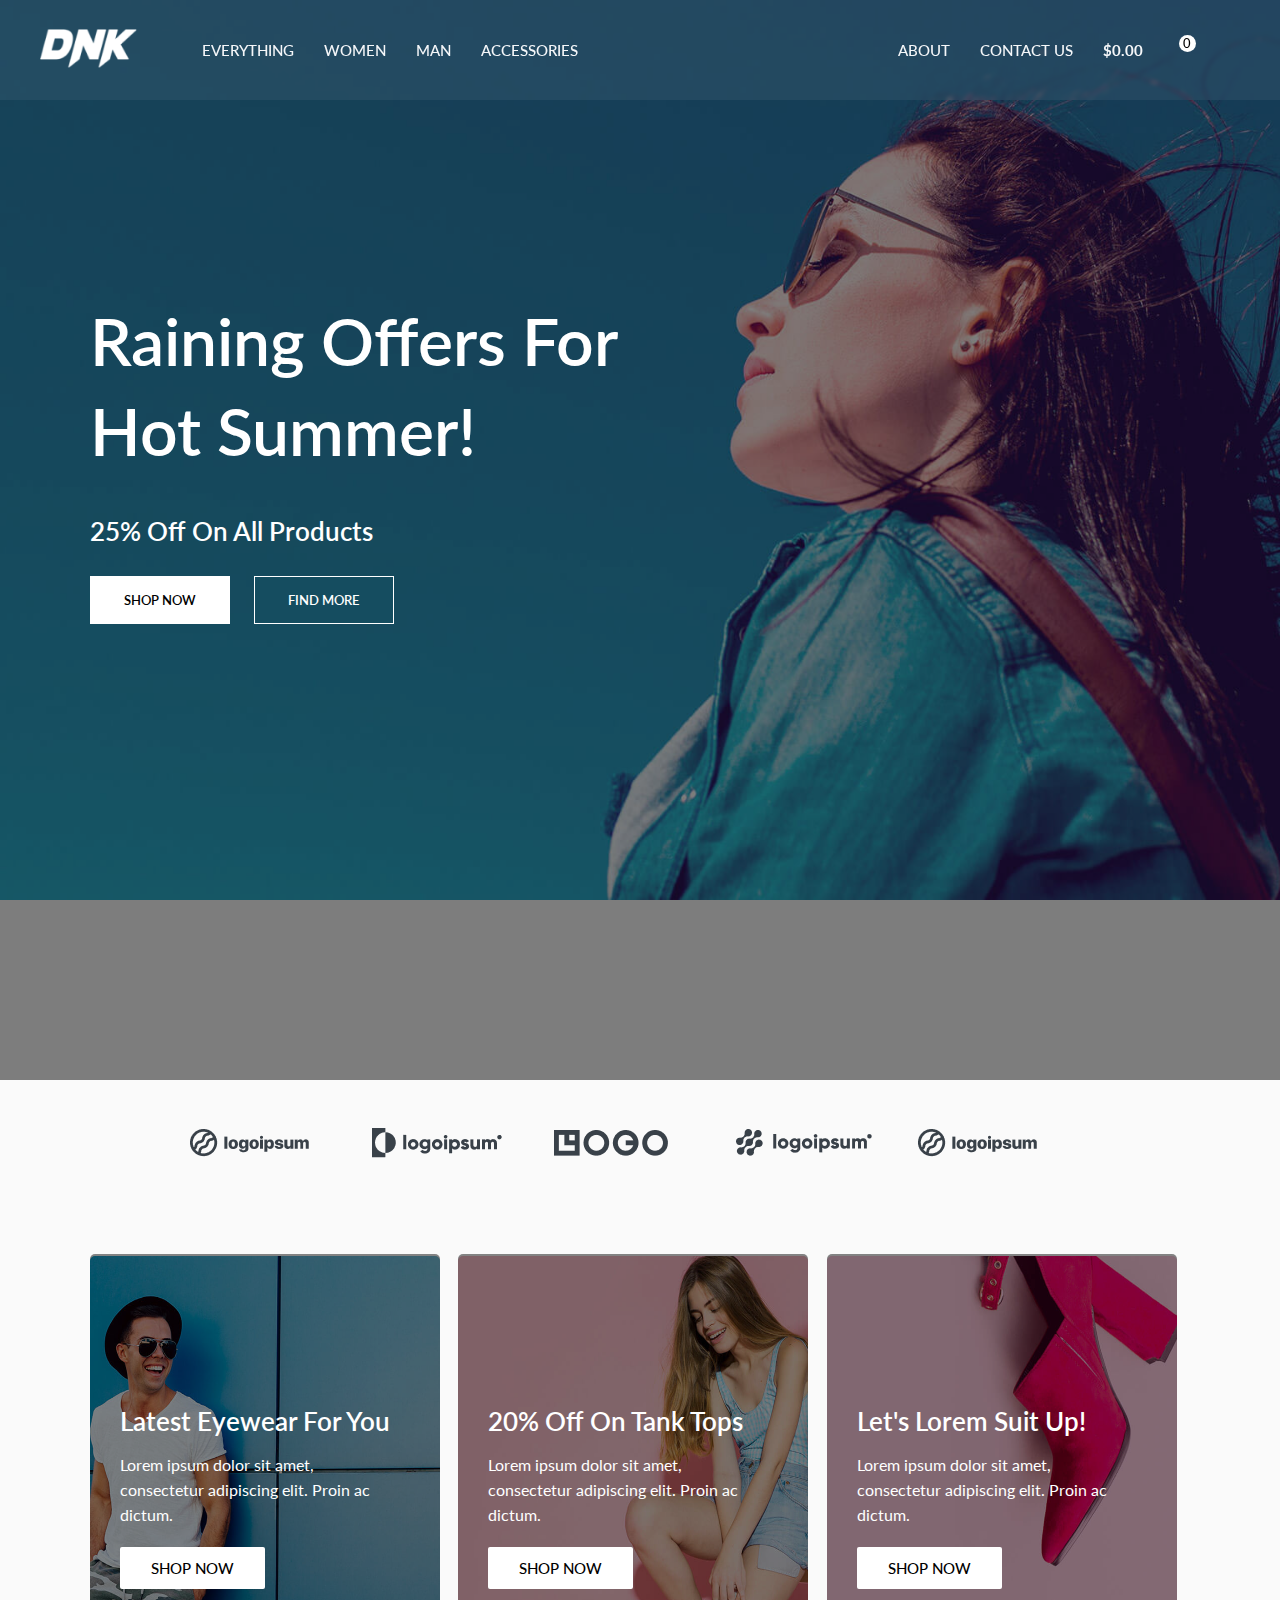
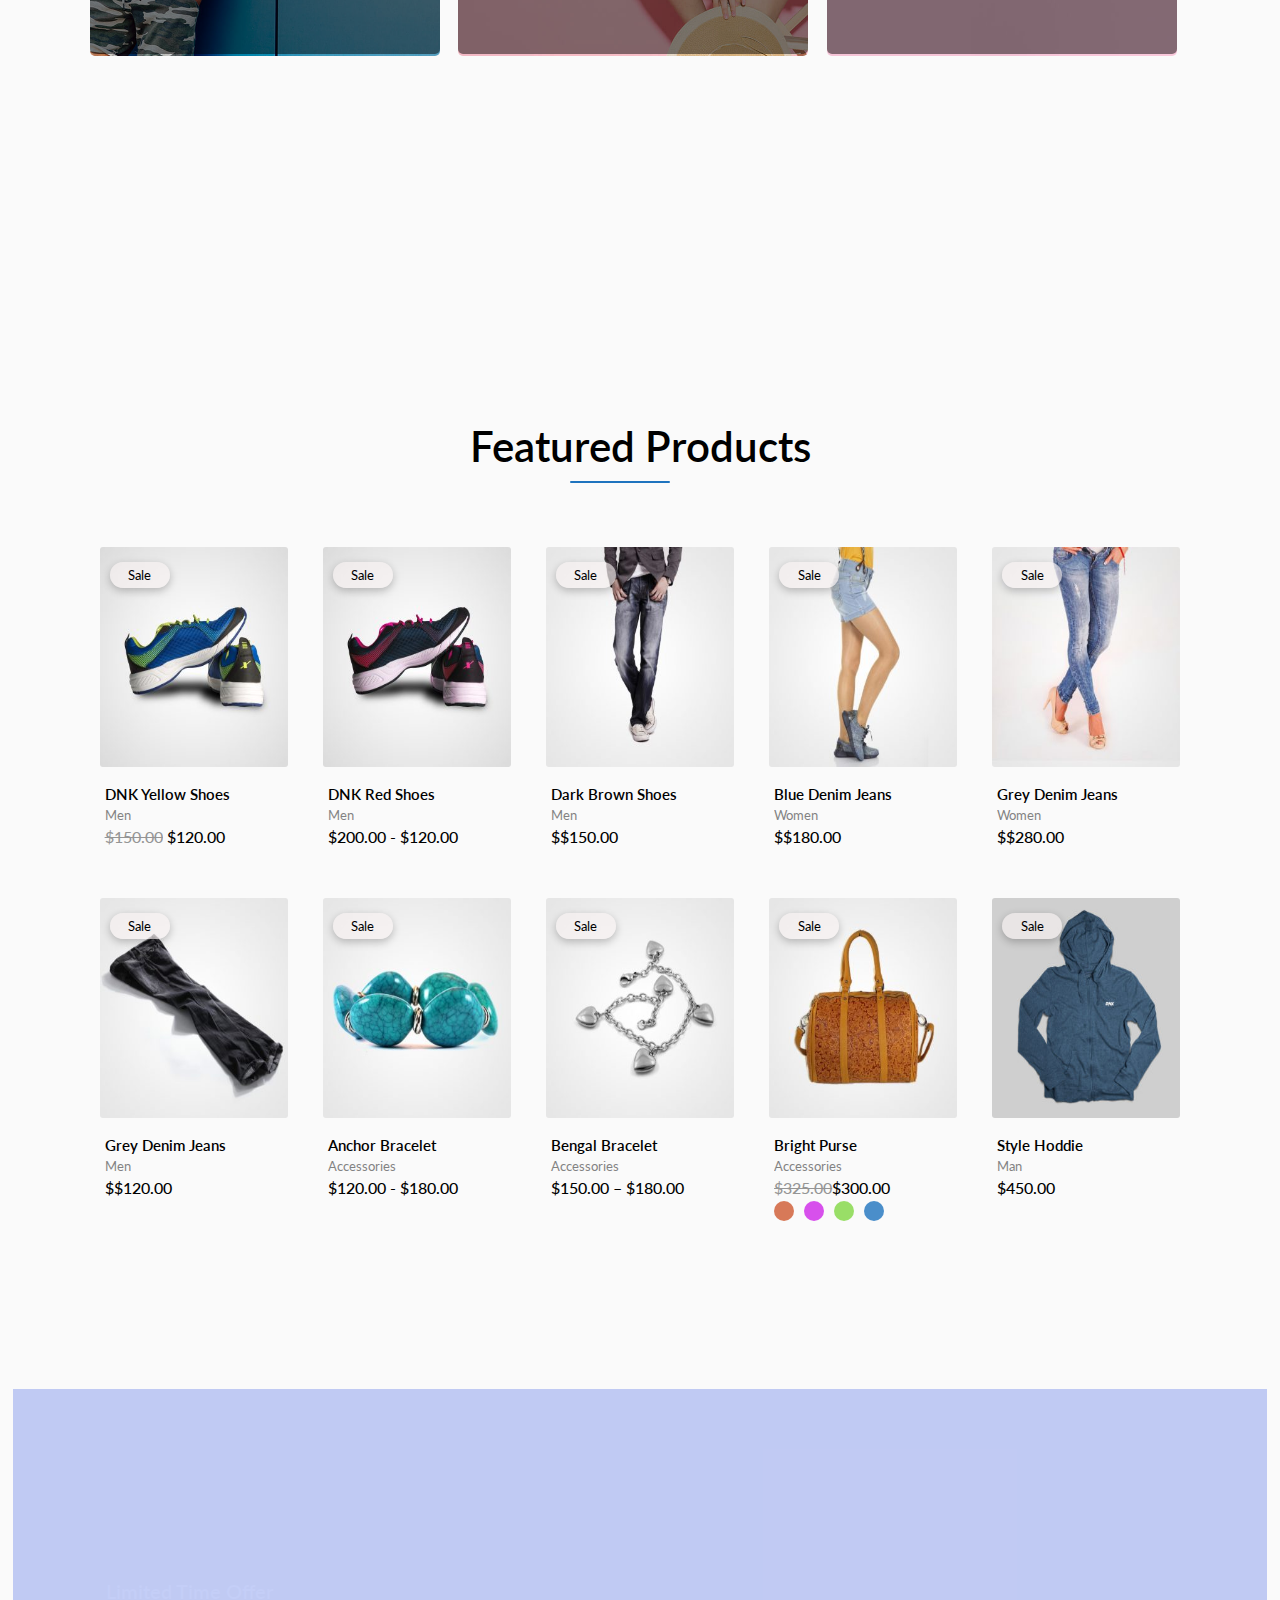
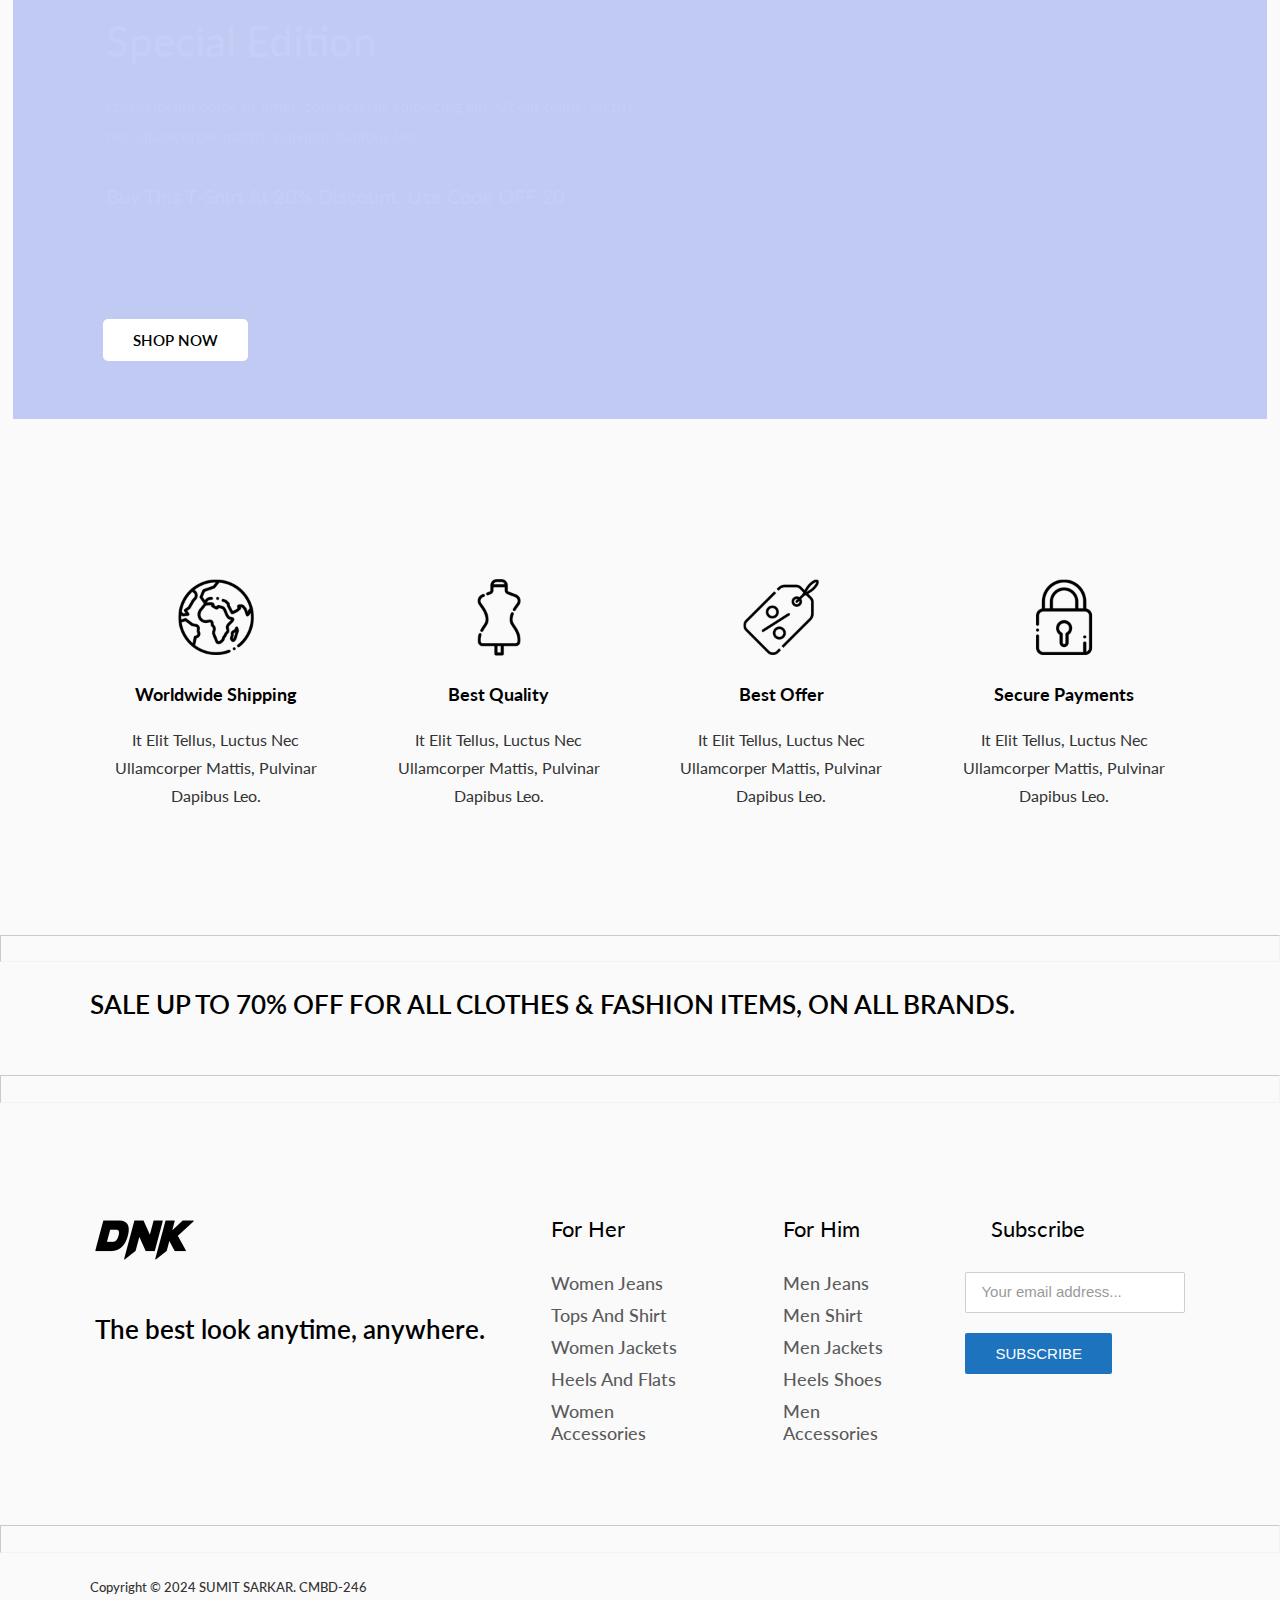
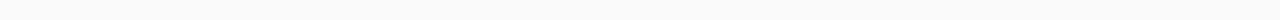
==== commit 022eeafc: "added" ====
--- a/index.html
+++ b/index.html
@@ -25,7 +25,7 @@
         <title>E-commerce website for DNK </title>
     </head>
 </head>
-<body>
+<body id="body">
     <!-- ---==============header=================---  -->
      <header>
         <div class="head">
@@ -43,10 +43,46 @@
                     <a href="about.html">about</a>
                     <a href="contant.html">contact us</a>
                     <a href="#" title="Your balance"><span>$0.00</span></a>
-                    <a href="#" class="up" title="cart"><i class="fa-solid fa-bag-shopping"></i></a>
-                    <a href="#" title="log In"><i class="fa-solid fa-user"></i></a>
-                </div>
+                    <a href="#" class="up" title="cart" id="cart"><i class="fa-solid fa-bag-shopping"></i></a>
+
+                    <a href="#" title="log In" id="log-in"  ><i class="fa-solid fa-user"></i></a>
+                    
+                </div>
+                <!-- ------cart-------  -->
+                <div id="cartbody" class="cartbody">
+                    
+                    <div class="cart-head">
+                    <p><a href="#">cart details</a></p>
+                    <a href="#" id="cart-close" ><i class="fa-solid fa-close"></i></a>
+                   </div>
+                    <div class="cart-content"> <p>no product is in cart</p></div>
+                    <a href="everything.html" class="cartbtn" type="submit" >continue shopping</a> 
+                    
+                </div>
+
+                <!-- -------- log in------->
+                 <div id="loginbody">
+                    <div class="log-head">
+                        <p><a href="#">log in / sign up</a></p>
+                        <a href="#" id="log-close" ><i class="fa-solid fa-close"></i></a>
+                    </div>
+                    <div class="log-content">
+                        
+                        <input type="email" name="emal" id="email" placeholder="Enter your mail address" required>
+                        <input type="password" name="password" id="password" required placeholder=" Type your password" maxlength="6">
+                        <div class="remember-forget">
+                            <div class="remember">
+                                <input type="checkbox" name="" id="">
+                                <label>Remember me</label></div>
+                            <a href="#">forget password</a>
+                        </div>
+                        <input type="submit" value="Sign In" class="btn" style="margin-top: 30px;">
+                    </div>
+
+                 </div>
+                
             </nav>
+            
             
             <div class="mobile nav" id="nav">
                 <a href="index.html" class="mobile-logo"><img src="image/logo1-free-img-140x47 (2).png" alt=""></a>
@@ -131,7 +167,7 @@
             <h2>Featured Products</h2>
             <div class="container" id="product-container">
                 <div class="product-card">
-                    <img src="image/sports-shoe1-300x300.jpg" alt="">
+                    <a href="#"><img src="image/sports-shoe1-300x300.jpg" alt=""></a>
                     <a href="#" class="pop-btn">Sale</a>
                     <div class="product-content">
                         <a href="#" class="info">DNK Yellow Shoes</a>
@@ -147,9 +183,168 @@
                         
                     </div>
                 </div>
-                
-                
-
+                <div class="product-card">
+                    <a href="#"><img src="image/sports-shoe2-300x300.jpg" alt=""></a>
+                    <a href="#" class="pop-btn">Sale</a>
+                    <div class="product-content">
+                        <a href="#" class="info">DNK Red Shoes</a>
+                        <p class="info-text">men</p>
+                        <p class="price"><span></span>$200.00 - $120.00</p>
+                        <div class="star">
+                            <i class="fa-regular fa-star"></i>
+                            <i class="fa-regular fa-star"></i>
+                            <i class="fa-regular fa-star"></i>
+                            <i class="fa-regular fa-star"></i>
+                            <i class="fa-regular fa-star"></i>
+                        </div>
+                        
+                    </div>
+                </div>
+                <div class="product-card">
+                    <a href="#"><img src="image/product-m-jeans1-300x300.jpg" alt=""></a>
+                    <a href="#" class="pop-btn">Sale</a>
+                    <div class="product-content">
+                        <a href="#" class="info">dark brown Shoes</a>
+                        <p class="info-text">men</p>
+                        <p class="price"><span></span>$$150.00</p>
+                        <div class="star">
+                            <i class="fa-regular fa-star"></i>
+                            <i class="fa-regular fa-star"></i>
+                            <i class="fa-regular fa-star"></i>
+                            <i class="fa-regular fa-star"></i>
+                            <i class="fa-regular fa-star"></i>
+                        </div>
+                        
+                    </div>
+                </div>
+                <div class="product-card">
+                    <a href="#"><img src="image/product-w-jeans1-300x300.jpg" alt=""></a>
+                    <a href="#" class="pop-btn">Sale</a>
+                    <div class="product-content">
+                        <a href="#" class="info">blue denim jeans</a>
+                        <p class="info-text">women</p>
+                        <p class="price"><span></span>$$180.00</p>
+                        <div class="star">
+                            <i class="fa-regular fa-star"></i>
+                            <i class="fa-regular fa-star"></i>
+                            <i class="fa-regular fa-star"></i>
+                            <i class="fa-regular fa-star"></i>
+                            <i class="fa-regular fa-star"></i>
+                        </div>
+                        
+                    </div>
+                </div>
+                <div class="product-card">
+                    <a href="#"><img src="image/product-w-jeans2-300x300.jpg" alt=""></a>
+                    <a href="#" class="pop-btn">Sale</a>
+                    <div class="product-content">
+                        <a href="#" class="info">grey denim jeans</a>
+                        <p class="info-text">women</p>
+                        <p class="price"><span></span>$$280.00</p>
+                        <div class="star">
+                            <i class="fa-regular fa-star"></i>
+                            <i class="fa-regular fa-star"></i>
+                            <i class="fa-regular fa-star"></i>
+                            <i class="fa-regular fa-star"></i>
+                            <i class="fa-regular fa-star"></i>
+                        </div>
+                        
+                    </div>
+                </div>
+
+                <div class="product-card">
+                    <a href="#"><img src="image/product-m-jeans4-300x300.jpg" alt=""></a>
+                    <a href="#" class="pop-btn">Sale</a>
+                    <div class="product-content">
+                        <a href="#" class="info">grey denim jeans</a>
+                        <p class="info-text">men</p>
+                        <p class="price"><span></span>$$120.00</p>
+                        <div class="star">
+                            <i class="fa-regular fa-star"></i>
+                            <i class="fa-regular fa-star"></i>
+                            <i class="fa-regular fa-star"></i>
+                            <i class="fa-regular fa-star"></i>
+                            <i class="fa-regular fa-star"></i>
+                        </div>
+                        
+                    </div>
+                </div>
+                <div class="product-card">
+                    <a href="#"><img src="image/product-accessory1-300x300.jpg" alt=""></a>
+                    <a href="#" class="pop-btn">Sale</a>
+                    <div class="product-content">
+                        <a href="#" class="info"> Anchor Bracelet</a>
+                        <p class="info-text">accessories</p>
+                        <p class="price"><span></span>$120.00 - $180.00</p>
+                        <div class="star">
+                            <i class="fa-regular fa-star"></i>
+                            <i class="fa-regular fa-star"></i>
+                            <i class="fa-regular fa-star"></i>
+                            <i class="fa-regular fa-star"></i>
+                            <i class="fa-regular fa-star"></i>
+                        </div>
+                        
+                    </div>
+                </div>
+                <div class="product-card">
+                    <a href="#"><img src="image/product-accessory2-300x300 (1).jpg" alt=""></a>
+                    <a href="#" class="pop-btn">Sale</a>
+                    <div class="product-content">
+                        <a href="#" class="info">bengal bracelet</a>
+                        <p class="info-text">accessories</p>
+                        <p class="price"><span></span>$150.00 – $180.00</p>
+                        <div class="star">
+                            <i class="fa-regular fa-star"></i>
+                            <i class="fa-regular fa-star"></i>
+                            <i class="fa-regular fa-star"></i>
+                            <i class="fa-regular fa-star"></i>
+                            <i class="fa-regular fa-star"></i>
+                        </div>
+                       
+
+
+                        
+                    </div>
+                </div>
+                <div class="product-card">
+                    <a href="#"><img src="image/product-bag1-300x300.jpg" alt=""></a>
+                    <a href="#" class="pop-btn">Sale</a>
+                    <div class="product-content">
+                        <a href="#" class="info">bright purse</a>
+                        <p class="info-text">accessories</p>
+                        <p class="price"><span>$325.00</span>$300.00</p>
+                        <div class="color">
+                            <span style="background-color:  #CE592F;"></span>
+                            <span  style="background-color:  #CE25E8;"></span>
+                            <span style="background-color: #81D742;"></span>
+                            <span style="background-color: #1e73be;"></span>
+                        </div>
+                        <div class="star">
+                            <i class="fa-regular fa-star"></i>
+                            <i class="fa-regular fa-star"></i>
+                            <i class="fa-regular fa-star"></i>
+                            <i class="fa-regular fa-star"></i>
+                            <i class="fa-regular fa-star"></i>
+                        </div>
+                    </div>
+                </div>
+                <div class="product-card">
+                    <a href="#"><img src="image/product-hoodie2-300x300.jpg" alt=""></a>
+                    <a href="#" class="pop-btn">Sale</a>
+                    <div class="product-content">
+                        <a href="#" class="info">style hoddie</a>
+                        <p class="info-text">man</p>
+                        <p class="price"><span></span>$450.00</p>
+                        <div class="star">
+                            <i class="fa-regular fa-star"></i>
+                            <i class="fa-regular fa-star"></i>
+                            <i class="fa-regular fa-star"></i>
+                            <i class="fa-regular fa-star"></i>
+                            <i class="fa-regular fa-star"></i>
+                        </div>
+                    
+                    </div>
+                </div>
             </div>
 
          </section>
--- a/style.css
+++ b/style.css
@@ -148,7 +148,126 @@
     font-size: 13px;
     
 }
-
+/* -------cart----------  */
+#cartbody, #loginbody{
+    background-color: #ffffffdc;
+    backdrop-filter: blur(20px);
+    height: 80vh;
+    width: 350px;
+    position: absolute;
+    top:70px;
+    right: 0%;
+    margin-top: 20px;
+    margin-right: 5px;
+    border-radius: 0 0 8px 8px;
+    padding: 25px 20px;
+    display: none;
+    transition: 0.6s;
+    
+}
+#loginbody{
+    height: 50vh;
+    top:10px;
+    border: 1px solid #00000033;
+}
+#cart-close, #log-close{
+    transition: 0.2s;
+    cursor: pointer;
+}
+#cart-close:hover, #log-close:hover{
+    transform: rotate(180deg);
+    
+}
+
+.cart-head, .log-head{
+    display: flex;
+    padding-bottom: 10px;
+    border-bottom: 1px solid var(---deep-orange);
+    justify-content: space-between;
+    
+}
+.cart-head p a, .log-head p a{
+    text-transform: uppercase;
+    font-size: 14px;
+    font-weight: 600;
+    color: var(---deep-orange);
+    transition: 0.2s;
+}
+.cart-head p a:hover, .log-head p a:hover{
+    color: #81D742;
+}
+.cart-head a, .log-head a{
+    cursor: pointer;
+    display: block;
+}
+.cart-head a i, .log-head a i{
+    color: #000;
+    
+}
+.cart-content{
+    height: 65vh;
+    text-align: center;
+    display: flex;
+    align-items: center;
+    justify-content: center;
+    opacity: 0.5;
+}
+ .cartbtn{
+    display: block;
+    width: 100%;
+    text-align: center;
+    margin-top: -20px;
+    background-color: #1e73be;
+    padding: 15px 30px;
+    transition: 0.5s;
+    color: #fff;
+    font-size: var(--font-a);
+    text-transform: capitalize;
+    font-weight: 600;
+}
+/* ---------log in-------  */
+.log-content{
+    padding: 25px;
+    display: flex;
+    justify-content: center;
+    flex-direction: column;
+    gap: 10px;
+    width: 100%;
+    margin-top: 10px;
+
+}
+.log-content input{
+    padding: 10px 20px;
+    border: none;
+    outline: 0;
+    box-shadow: rgba(0, 0, 0, 0.35) 0px 5px 15px;
+    border-radius: 5px;
+    font-size: 14px;
+}
+.log-content input::placeholder{
+    opacity: 0.5;
+    color: #AA7627;
+    font-size: var(--font-15);
+}
+.log-content input:focus{
+    background-color: #00000046;
+    color:var(---orange);
+}
+.remember-forget{
+    display: flex;
+    justify-content: space-between;
+    font-size: 13px;
+    margin-top: 5px;
+    text-transform: capitalize;
+    opacity: 0.8;
+}
+.remember-forget a{
+    text-decoration: underline;
+    cursor: pointer;
+}
+.remember-forget a:hover{
+    color: blue;
+}
 /* index background image  */
 .bg-color{
     background: url(image/home-new-bg-free-img.jpg) ;
@@ -413,10 +532,14 @@
     gap: 10px;
 }
 .product-card img{
-    width: 250px;
+    width: 300px;
     height: 220px;
+    transition: 0.3s;
     position: relative;
     border-radius: 3px;
+}
+.product-card img:hover{
+    transform: scale(1.02);
 }
 .product-card .pop-btn{
     display: block;
@@ -440,7 +563,7 @@
     color: var(---orange);
 }
 .product-content{
-    margin-top: 15px;
+    
     padding: 5px;
 }
 .product-content .info{
@@ -450,6 +573,12 @@
     color: var(---black-color);
     cursor: pointer;
     text-transform: capitalize;
+    opacity: 1;
+    transition: 0.3s;
+}
+.product-content .info:hover{
+    opacity: 0.7;
+
 }
 .product-content .info-text{
     font-size: var(--font-13);
@@ -475,7 +604,26 @@
     display: flex;
     gap: 2px;
     margin: 6px 0;
-
+    opacity: 0.5;
+
+}
+.color{
+    display: flex;
+    flex-direction: row;
+    gap: 10px;
+    
+}
+.color span{
+    width: 20px;
+    height: 20px;
+    opacity: 0.8;
+    border-radius: 50%;
+    transition: 0.3s;
+    cursor: pointer;
+}
+.color span:hover{
+
+    opacity: 1;
 }
 
 /* --------------product feature ends-------  */
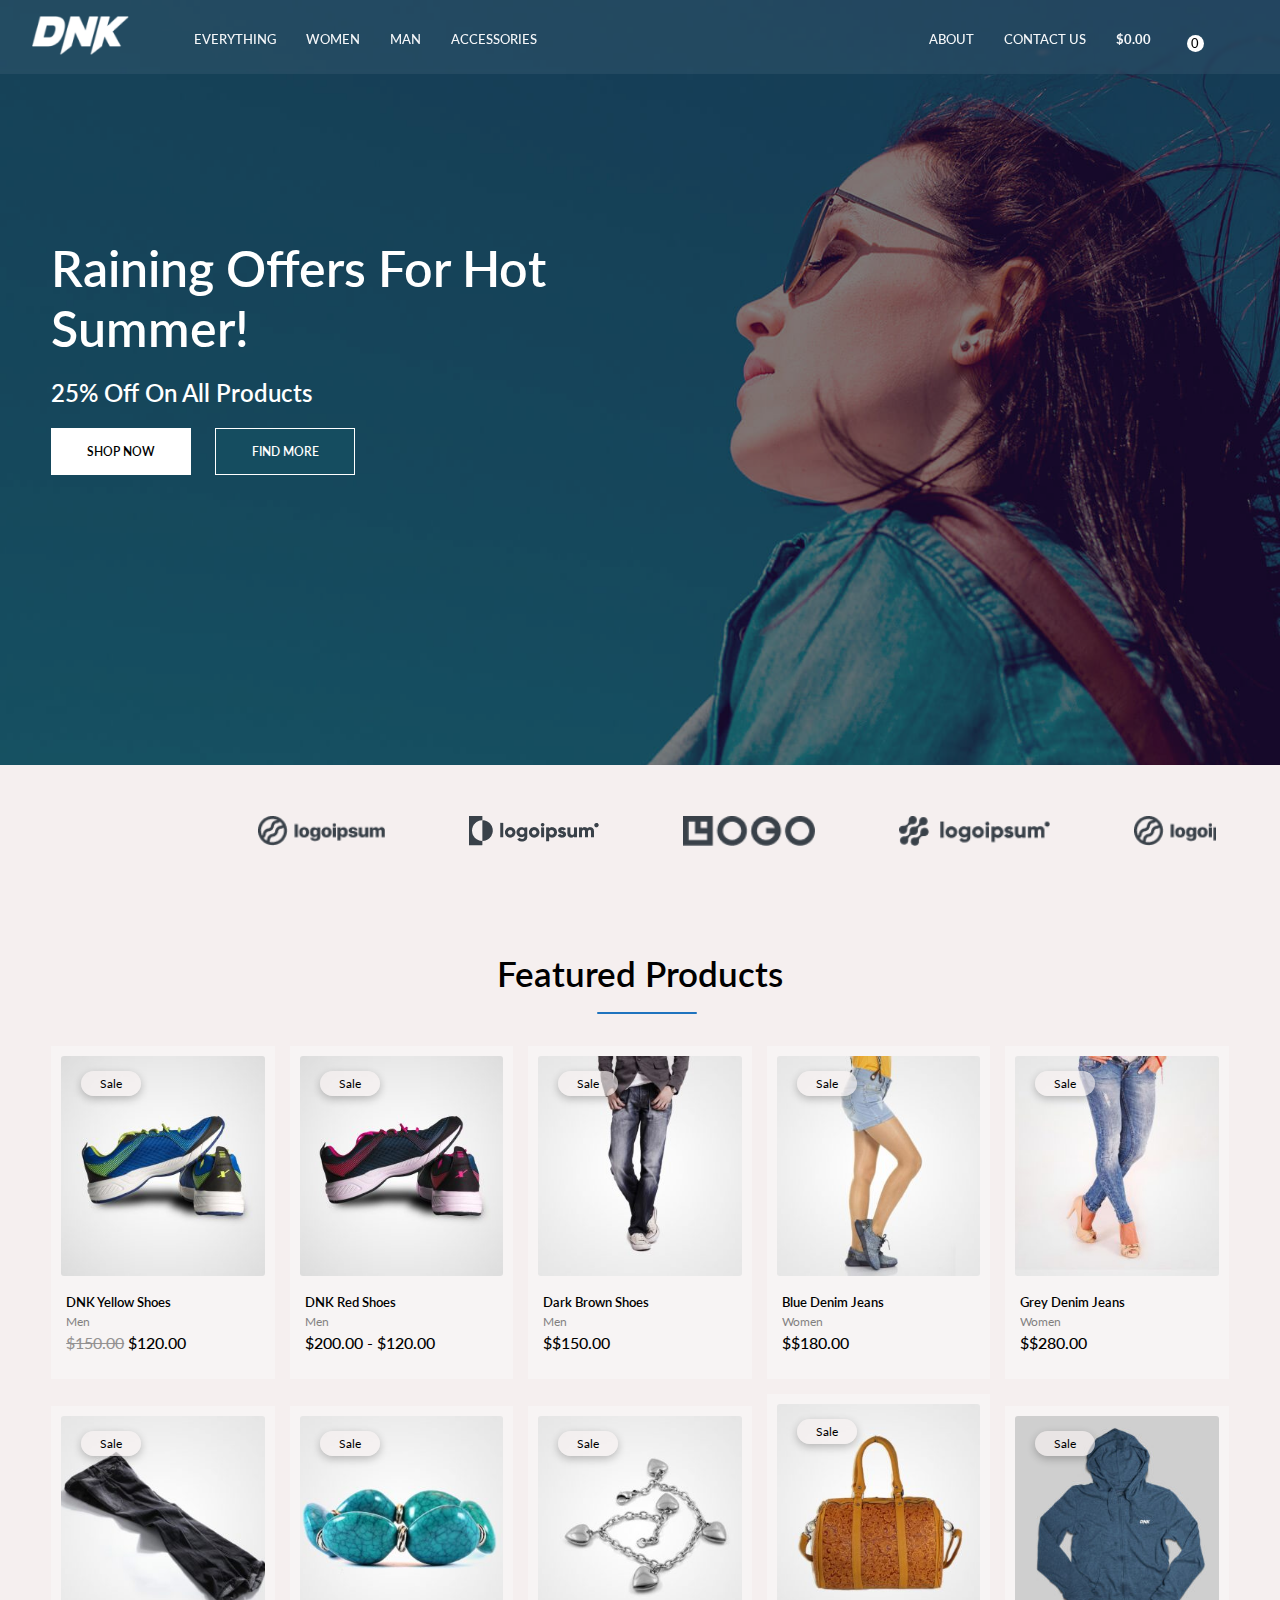
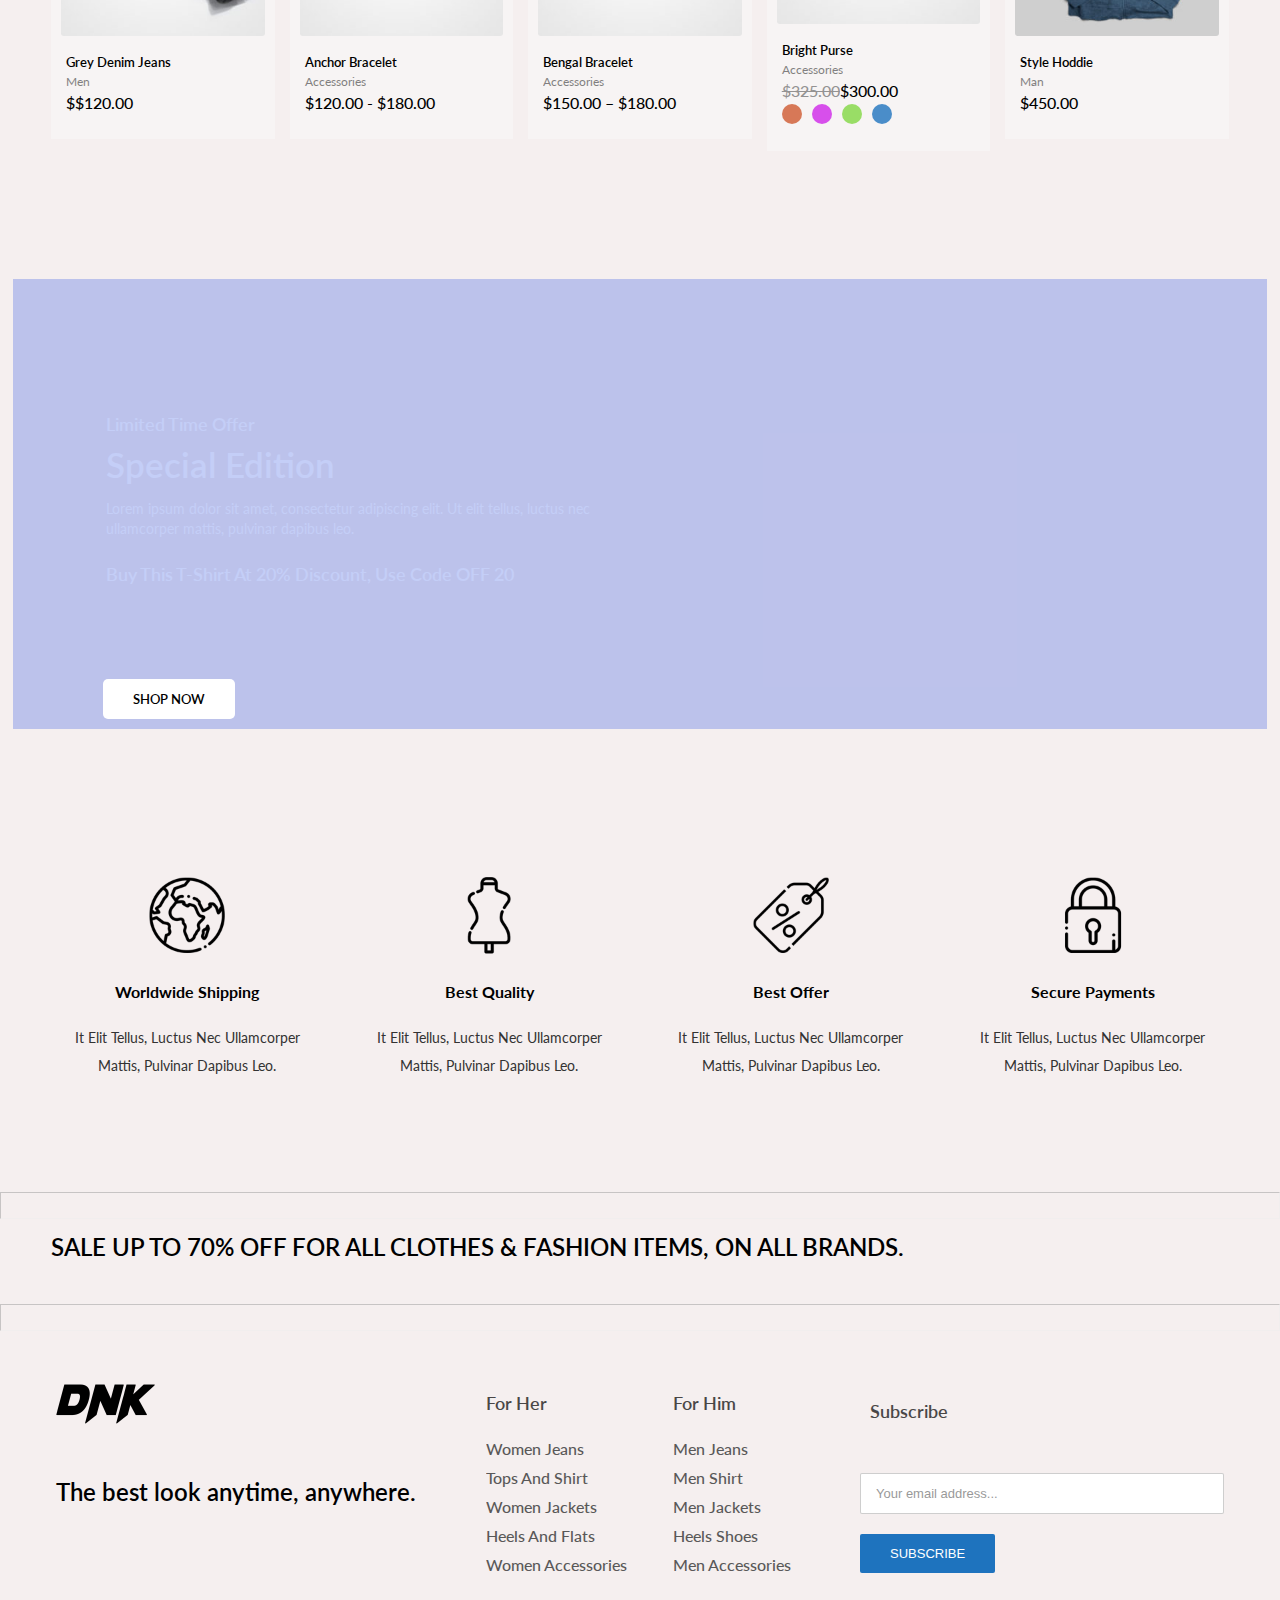
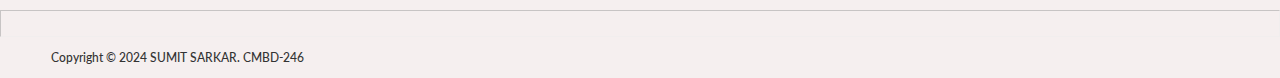
==== commit 23127b71: "98% done" ====
--- a/index.html
+++ b/index.html
@@ -120,47 +120,22 @@
      </header>
     <!-- ----=======================main====================----  -->
      <main>
-        <div class="container">
+        <div class="container" id="logo-img-slide">
             <div class="logo-img">
                 <img src="image/client-logo-1.png" alt="">
                 <img src="image/client-logo-2.png" alt="">
                 <img src="image/client-logo-3.png" alt="">
                 <img src="image/client-logo-4.png" alt="">
                 <img src="image/client-logo-5.png" alt="">
+                <img src="image/client-logo-1.png" alt="">
+                <img src="image/client-logo-2.png" alt="">
+                <img src="image/client-logo-3.png" alt="">
+                <img src="image/client-logo-4.png" alt="">
+                <img src="image/client-logo-5.png" alt="">
             </div>
         </div>
         <!-- -------image-card section-----  -->
-        <section id="images">
-            <div class="container" id="image-container">
-                <div class="image-card">
-                    <img src="image/men-fashion-free-img.jpg" alt="">
-                    <div class="image-content">
-                        <h3>Latest Eyewear For You</h3>
-                        <p>Lorem ipsum dolor sit amet, consectetur adipiscing elit. Proin ac dictum.</p>
-                        <a href="#" class="btn">shop now</a>
-                    </div>
-                </div>
-                <div class="image-card">
-                    <img src="image/women-fashion-free-img.jpg" alt="">
-                    <div class="image-content">
-                        <h3>20% Off On Tank Tops</h3>
-                        <p>Lorem ipsum dolor sit amet, consectetur adipiscing elit. Proin ac dictum.</p>
-                        <a href="#" class="btn">shop now</a>
-                    </div>
-                </div>
-                <div class="image-card">
-                    <img src="image/footwear-free-img.jpg" alt="">
-                    <div class="image-content">
-                        <h3>Let's Lorem Suit Up!</h3>
-                        <p>Lorem ipsum dolor sit amet, consectetur adipiscing elit. Proin ac dictum.</p>
-                        <a href="#" class="btn">shop now</a>
-                    </div>
-                </div>
-                
-                
-            </div>
-
-        </section>
+       
 
         <!-- ---product section-----  -->
          <section id="product">
--- a/style.css
+++ b/style.css
@@ -5,7 +5,7 @@
     box-sizing: border-box;
     list-style: none;
     text-decoration: none;
-    transition:  ease-in-out;
+    transition:all 0.4s ease-in-out;
 }
 hr{
     opacity: 0.5;
@@ -78,8 +78,10 @@
 body{
     font-family: "Lato", sans-serif;
     width: 100%;
+    margin:  0 auto;
     height: auto;
-    background-color: #fafafa;
+    background-color: #f5efef;
+    color: #000;
 }
 /* ------============main css ==============------  */
 .container{
@@ -150,7 +152,7 @@
 }
 /* -------cart----------  */
 #cartbody, #loginbody{
-    background-color: #ffffffdc;
+    background-color: #fff;
     backdrop-filter: blur(20px);
     height: 80vh;
     width: 350px;
@@ -425,75 +427,31 @@
 /* ---==============header ends here ==============-------  */
 
 /* ----=================main start here====================-------  */
+.logo-img img{
+    height: 30px;
+    margin: 0 40px;
+}
 .logo-img{
-    text-align: center;
-    display: grid;
-    grid-template-columns: repeat(5, 1fr);
-    align-items: center;
-    gap: 10px;
-    justify-content: center;
-    width: 900px;
+    white-space: nowrap;
+    animation: 25s slider infinite linear;
+}
+#logo-img-slide{
+    overflow: hidden;
+    padding: 4% 12%;
+    width: 70%;
     margin: 0 auto;
-    padding: 2% 0;
-
-}
-
-#images{
-    padding: 2% 0;
-    height: 85vh;
-
-}
-#image-container{
-    display: grid;
-    grid-template-columns: repeat(3, 1fr);
-    gap: 5px;
-}
-.image-card{
-    height: 400px;
-    width: 350px;
-    
-}
-.image-card img{
-    height: 400px;
-    width: 350px;
-    border-radius: 5px;
-}
-.image-card .image-content{
-    height: 400px;
-    width: 350px;
-    position: absolute;
-    padding: 30px;
-    background:rgba(0, 0, 0, 0.473);
-    margin-top: -405px;
-    color: #fff;
-    border-radius: 5px;
-    display: flex;
-    flex-direction: column;
-    justify-content: flex-end;
-}
-.image-content h3{
-    margin-bottom: 15px;
-    font-size: var(--font-h3);
-    font-weight: 600;
-    text-transform: capitalize;
-
-}
-.image-content p{
-    margin-bottom: 20px;
-    font-size: var(---font-p);
-    font-weight: 400;
-    line-height: 25px;
-    width: 250px;
-    
-}
-
-.image-content .btn{
-    display: block;
-    width: 50%;
-    text-align: center;
-    margin-bottom: 35px; 
-    
-}
+}
+
+@keyframes slider{
+    from{
+        transform: translateX(0);
+    }
+    to{
+        transform: translateX(-100%);
+    }
+}
+
+
 /* ----------------product feature --------------  */
 #product{
     width: 100%;
@@ -523,22 +481,29 @@
     display: grid;
     grid-template-columns: repeat(5, 1fr);
     gap: 15px;
+    align-items: center;
+    justify-content: center;
 
 }
 #product-container .product-card{
     padding: 10px;
     display: flex;
     flex-direction: column;
+    align-items: flex-start;
+    margin:  0 auto;
     gap: 10px;
+    background-color: rgb(247, 244, 244);
 }
 .product-card img{
     width: 300px;
     height: 220px;
+   object-fit: cover;
     transition: 0.3s;
     position: relative;
     border-radius: 3px;
 }
-.product-card img:hover{
+.product-card img:hover, 
+#main-product-card a img:hover{
     transform: scale(1.02);
 }
 .product-card .pop-btn{
@@ -552,19 +517,23 @@
     cursor: pointer;
     box-shadow: rgba(0, 0, 0, 0.24) 0px 3px 8px;
     position: absolute;
-    margin:15px 0 0 10px ;
+    margin-top: 15px;
+    margin-left: 20px;
+    
     font-size: var(--font-13);
     font-weight: 400;
     transition: 0.4s;
 
 }
-.pop-btn:hover{
+.pop-btn:hover,
+ #main-product-card .pop-btn:hover{
     background-color: #fff;
     color: var(---orange);
 }
 .product-content{
     
     padding: 5px;
+    
 }
 .product-content .info{
     display: block;
@@ -576,7 +545,8 @@
     opacity: 1;
     transition: 0.3s;
 }
-.product-content .info:hover{
+.product-content .info:hover, 
+.main-info:hover{
     opacity: 0.7;
 
 }
@@ -769,14 +739,10 @@
    
 }
 .footer-container{
-    display: flex;
-    justify-content: space-between;
-    align-items: flex-start;
-    width: 100%;
-    margin: 0 auto;
-    
-    gap: 20px;
-    margin: 4% 0;
+    display: grid;
+    grid-template-columns: repeat(3, 1fr);
+    gap: 10px;
+    width: 100%;
     
 }
 .footer-card {
@@ -784,10 +750,7 @@
     height: auto;
     padding: 5px;
     
-    flex-direction: row;
-    justify-content: flex-start;
-    align-items: start;
-     
+   
 }
 .footer-card img{
     margin-top: 35px;
@@ -802,29 +765,40 @@
 .footer-card .footer-content-container{
     display: flex;
     justify-content: space-between;
-   
-    gap: 30px;
+    width: 100%;
+    gap: 10px;
+    
 }
 .footer-card .footer-content{
     display: flex; 
     flex-direction: column;
+    width: 100%;
+    padding: 5% 0;
+    
 }
 .font-txt{
     font-size: var(--footer-font-nav);
     text-transform: capitalize;
     color: var(---black-color);
-    margin: 30px 26px;
+    margin: 4% 10px;
+    padding: 10% 0;
     text-align: left;
+    font-size: var(--footer-font-nav);
+    font-weight: 600;
+    opacity: 0.7;
+    
 }
 .footer-content .footer-link{
     display: flex;
     flex-direction: column;
-    text-align: left;
+    text-align: center;
+    width: 100%;
     gap: 10px;
-    margin: 0 26px;
+    margin: 0 10px;
 }
 .footer-link a{
     cursor: pointer;
+    width: 100%;
     text-transform: capitalize;
     font-size: var(--font-h5);
     font-weight: 500;
@@ -832,6 +806,7 @@
     color: var(---text-color);
     opacity: 0.8;
     transition: 0.4s;
+    display: block;
 }
 .footer-link a:hover{
     color: var(---blue);
@@ -845,7 +820,7 @@
 }
 .footer-input input{
     padding: 12px 15px;
-    width: 220px;
+    width: 100%;
     outline: none;
     border: 1px solid #00000031;
     border-radius: 2px;
@@ -1251,3 +1226,321 @@
     margin-bottom: 18px;
 }
 
+/* ------=====================everything HTML==========================------  */
+#everything{
+    display: flex;
+    justify-content: space-between;
+    align-items: flex-start;
+    padding: 15% 10px 30px;
+    width: 100%;
+    height: auto;
+}
+.everything-container{
+   height: auto;  
+}
+#aside{
+    width: 25%;
+    height: auto;
+    padding: 20px;   
+}
+
+.search-product{
+    display: flex;
+    gap: 20px;
+    justify-content: space-between;
+    align-items: center;
+}
+.search-product input{
+    padding:  12px;
+    border: none;
+    outline: none;
+    border-radius: 5px;
+    background-color: #fff;
+    width: 100%;
+
+}
+.search-product input::placeholder{
+    font-size: var(--font-a);
+    opacity: 0.6;
+}
+.search-product input:focus{
+    border: 1px dotted var(---deep-orange);
+}
+.search-product a{
+    background-color: #1e73be;
+    color: #fff;
+    padding: 8px;
+    margin-left: -10px;
+    border-radius: 0 3px 3px 0;
+    cursor: pointer;
+    opacity: 0.9;
+    transition: 0.4s;
+}
+.search-product a:hover{
+    opacity: 1;
+    
+}
+.filter-price{
+    margin: 8% 0;
+    width: 100%;
+
+}
+h3.everything-h3{
+    color:var(---black-color);
+    opacity: 0.7;
+    font-size: var(--font-h4);
+    font-weight: 400;
+    text-transform: capitalize;
+    margin-bottom: 10px;
+}
+.filter-price input{
+    width: 100%;
+    height: 5px;
+    margin-bottom: 10px;
+}
+.filter-buttons{
+    
+    display: flex;
+    justify-content: space-between;
+    align-items: center;
+    gap: 10px;
+    width: 100%;
+    text-align: center;
+    margin-top: 10px;
+}
+.filter-buttons a{
+    padding: 7px 15px;
+    text-align: center;
+    cursor: pointer;
+}
+.filter-buttons p{
+    text-transform: capitalize;
+    color: var(---black-color);
+    opacity: 0.7;
+}
+.filter-buttons p span{
+    font-weight: 600;
+}
+.categories{
+    margin-top: 50px;
+}
+.categories-list{
+    
+    padding: 10px 0;
+    width: 100%;
+}
+.categories-list .list-item{
+    display: flex;
+    justify-content: space-between;
+    align-items: center;
+    padding: 5px 2px;
+    width: 100%;
+}
+.list-item a{
+    cursor: pointer;
+    text-transform: capitalize;
+    font-size: var(---font-15);
+    color: var(---black-color);
+    font-weight: 600;
+    margin: 2% 0;
+    opacity: 0.8;
+    transition: 0.4s;
+}
+.list-item a:hover{
+    opacity: 1;
+}
+.list-item p{
+    color: var(---text-color);
+
+}
+.best-sellers{
+    margin-top: 30px;
+    width: 100%;
+}
+.best-sellers-card{
+    display: flex;
+    justify-content: flex-start;
+    gap: 20px;
+    align-items: center;
+    padding: 5% 0;
+    border-bottom : 1px solid #00000034;
+}
+.best-sellers-card img{
+    height: 75px;
+}
+.best-seller-content{
+    
+    padding: 2%;
+    display: flex;
+    flex-direction: column;
+    gap: 5px;
+}
+.best-seller-content a{
+    cursor: pointer;
+    text-transform: capitalize;
+    opacity: 0.9;
+    font-size: var(--font-15);
+    font-weight: 500;
+    color: #000;
+    transition: 0.3s;
+}
+.best-seller-content a:hover{
+    transform: scale(1.008);
+    opacity: 1;
+}
+.best-seller-content .star, .best-seller-content p{
+    color: var(---black-color);
+    opacity: 0.7;
+}
+
+#everything-hero{
+    width: 75%;
+    height: auto;
+    background-color: #fff;
+    padding: 75px;
+    margin: 30px;
+    color: #000;
+}
+#everything-hero a{
+    text-transform: capitalize;
+    font-size: var(--font-h5);
+    font-weight: 400;
+    cursor: pointer;
+    color: var(---black-color);
+    margin-bottom: 30px;
+    display: block;
+}
+#everything-hero a span{
+    opacity: 0.7;
+}
+.show-sort{
+    display: flex;
+    flex-direction: row;
+    justify-content: space-between;
+    align-items: center;
+}
+.show-sort p{
+    color: var(---black-color);
+    opacity: 0.8;
+    font-size: var(--font-15);
+}
+.show-sort span{
+    font-weight: 600;
+    opacity: 0.9;
+}
+.sorting{
+    max-width: 100%;    
+}
+.sorting input{
+    background-color: rgb(219, 213, 213);
+    padding: 8px 12px;
+    border: 0;
+    outline: 0;
+    border-radius: 3px;
+    color: var(---orange);
+}
+.sorting input::placeholder{
+    font-size: var(---font-15);
+    color: var(---orange);
+}
+
+#main-product{
+    margin-top: 80px;
+    width: 100%;
+}
+#main-product-container {
+    padding: 5px;
+    display: grid;
+    grid-template-columns: repeat(3, 1fr);
+    gap: 20px;
+}
+#main-product-card{
+    background-color: rgba(248, 248, 248, 0.829);
+    padding: 5px;
+   width: 100%;
+}
+#main-product-card a img{
+    height: 200px;
+    width: 300px;
+    object-fit: cover;
+    border-radius: 5px;
+    transition: 0.3s;
+    position: relative;
+}
+.main-product-content{
+    padding: 5% 0;
+}
+
+#main-product-card .pop-btn{
+    display: block;
+    position: absolute;
+    background-color: #f7f1f1e1;
+    width: 60px;
+    padding: 5px 15px;
+    border-radius: 50px;
+    text-align: center;
+    color: #000;
+    cursor: pointer;
+    font-size: var(--font-13);
+    font-weight: 400;
+    transition: 0.4s;
+    margin-top: -220px;
+    margin-left: 10px;
+    box-shadow: rgba(0, 0, 0, 0.24) 0px 3px 8px;
+}
+.main-info{
+    margin-top: -20px;
+    display: block;
+    font-size: var(---font-15);
+    font-weight: 600;
+    color: var(---black-color);
+    cursor: pointer;
+    text-transform: capitalize;
+    opacity: 1;
+    transition: 0.3s;
+}
+.main-info-text{
+    margin-top: -20px;
+    font-size: var(--font-13);
+    font-weight: 400;
+    color: var(---text-color);
+    text-transform: capitalize;
+    opacity: 0.6;
+}
+.main-price{
+    font-size: var(--font-15);
+    font-weight: 500;
+    color: var(---black-color);
+    margin: 8px 0;
+    opacity: 0.9;
+}
+.page{
+    display: flex;
+    gap: 1px;
+    padding:4% 2%;
+    margin-top: 30px;
+}
+.page a{
+    display: block;
+    
+    cursor: pointer;
+}
+.page a i{
+    color: #000;
+    
+}
+.page .page-btn{
+    background-color: transparent;
+    padding: 10px;
+    border: 1px solid #00000057;
+    transition: 0.4s; 
+    
+}
+.page .page-btn:hover{
+    background-color: rgb(211, 182, 182);
+    border: 1px solid #000;
+    
+
+}
+
+
--- a/responsive.css
+++ b/responsive.css
@@ -1,4 +1,110 @@
-@media (max-width:1080px){
+@media(max-width:1400px){
+    .head{
+        padding: 1rem 2rem;
+        
+    }
+}
+@media(max-width:1280px){
+    :root{
+        --font-h1: 50px;
+        ---font-h2: 35px;
+        --font-h3: 24px;
+        --font-h4:18px;
+        --font-h5: 16px;
+        
+        --font-a:13px;
+        ---font-15: 13px;
+        ---font-p: 14px;
+        --font-13: 12px;
+        --footer-font-nav:18px;
+    }
+    .container{
+        padding: 1% 4%;
+    }
+    .bg-color{ 
+        height: 85vh;    
+    }
+    .content {
+        top: 25%;
+     }
+     .content h1{
+         line-height: 60px;
+         margin-bottom: 20px;
+     }
+     .content h3{
+         line-height: 30px;
+     }
+     #logo-img-slide{
+        width: 90%;
+      
+    }
+    
+    .special-bg{
+       
+        height: 50vh;
+    
+    }
+    .aboutbg{
+        
+        height: 60vh;
+       
+    
+    }
+    .contactbg{
+     
+        height: 50vh;
+       
+        
+    
+    }
+    .special-container h4{
+       
+        margin-bottom: 10px;
+    }
+    .special-container h2{
+      
+        margin-bottom: 20px;
+    }
+    .special-container p{
+       
+        line-height: 20px;
+        margin-bottom: 20px;
+    
+    }
+    #special .btn{
+       
+        margin-top: -50px;
+
+    }
+    
+}
+@media(max-width:1140px){
+    .footer-container{   
+        grid-template-columns: repeat(2, 1fr);      
+    }
+    #product-container{ 
+        grid-template-columns: repeat(3, 1fr);
+    }
+    #aside{
+        width: 30%;
+           
+    }
+    #everything-hero{
+        width: 70%;
+    }
+    #main-product-container {
+        
+        grid-template-columns: repeat(2, 1fr);
+        
+    }
+}
+
+
+@media (max-width:980px){
+    .head .logo img{
+        width: 80px;
+       
+    }
     nav{
         display: none;
     }
@@ -26,10 +132,113 @@
     
     .menu-icon{
         display: block;
-        position: fixed;
+        position:  absolute;;
         z-index: 1;
         right: 50px;
         top: 30px;
     }
-    
+    .queries-container{
+        
+        grid-template-columns: repeat(2, 1fr);
+       
+    }
+    #form-container{
+        flex-direction: column;
+    }
+    #about-hero-container{
+        flex-direction: column;
+        gap: 30px;
+    }
+    #about-hero-container img, 
+    #about-hero-container .about-hero-content{
+        width: 100%;
+        margin: 25px 5%;
+    }
+    #connect-container{
+     
+        grid-template-columns: repeat(2, 1fr);
+       
+    }
+    .about-hero-content h2{
+       
+        line-height: 25px;
+        margin: 4% 0;
+    
+    }
+    .best-sellers-card{
+       flex-direction: column;
+      text-align: center;
+       
+    }
+    .best-sellers-card img{
+        width: 150px;
+        height: auto;
+    }
+   
+}
+@media(max-width:760px){
+    .menu-icon{
+        
+        position: absolute;
+        top: 10px;
+    }
+    :root{
+        --font-h1: 45px;
+        ---font-h2: 32px;
+        --font-h3: 22px;
+        --font-h4:16px;
+        --font-h5: 15px;
+        
+        --font-a:12.5px;
+        ---font-15: 12px;
+        ---font-p: 13px;
+        --font-13: 11.5px;
+        --footer-font-nav:16px;
+    }
+    .footer-container, 
+    #main-product-container,
+    .queries-container,
+    #connect-container,
+    #team-container .client-container
+     {   
+        grid-template-columns: 1fr;      
+    }
+    #product-container{
+        grid-template-columns: repeat(2, 1fr);
+    }
+    
+    #everything-hero{
+        width: 60%;
+        padding: 40px;
+        margin: 20px;
+    }
+    #aside{
+        width: 40%;
+    }
+    .show-sort{
+       flex-direction: column;
+       gap: 20px;
+    }
+    .special-container{
+        width: 80%;
+        
+    }
+   
+}
+@media(max-width:600px){
+    #everything-hero{
+        width: 50%;
+        padding: 20px;
+        margin: 10px;
+    }
+    #aside{
+        width: 50%;
+    }
+    .menu-icon{
+        display: block;
+        position: absolute;
+        z-index: 1;
+        right: 50px;
+        top: 10px;
+    }
 }